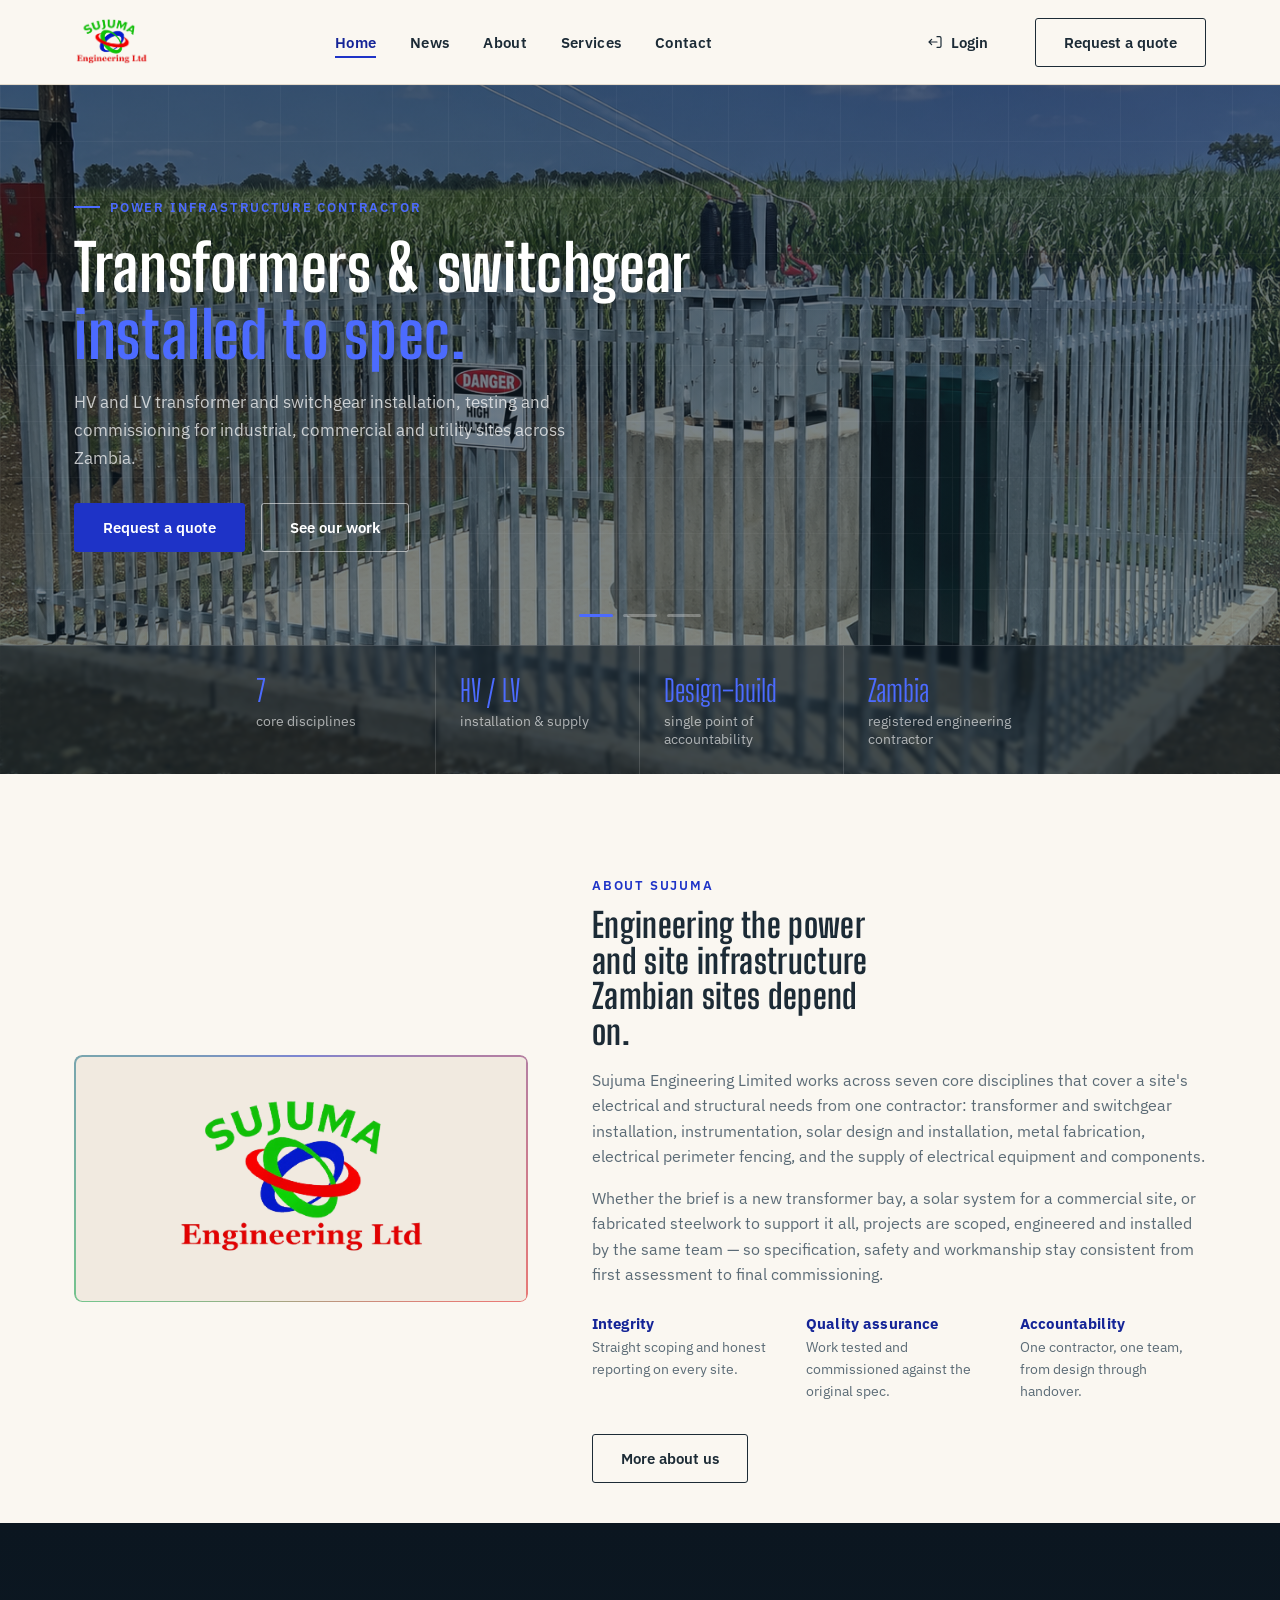
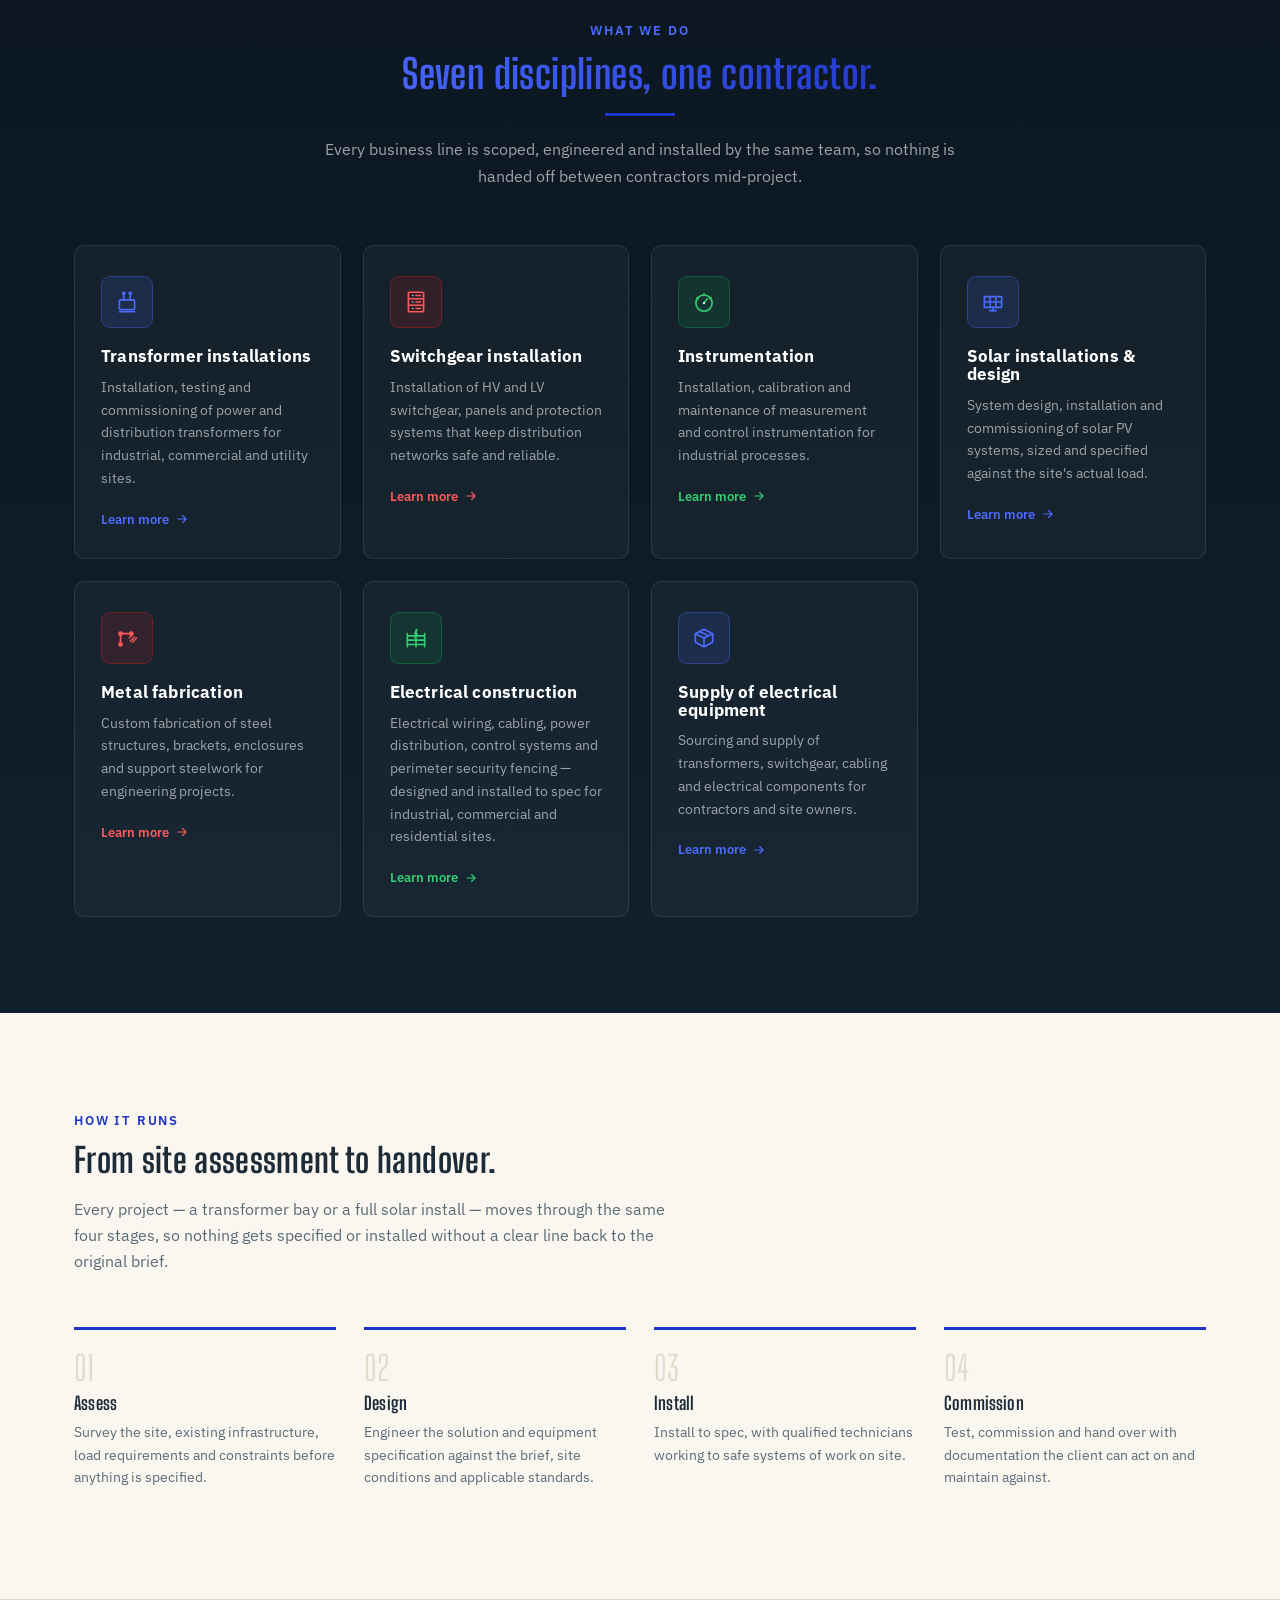
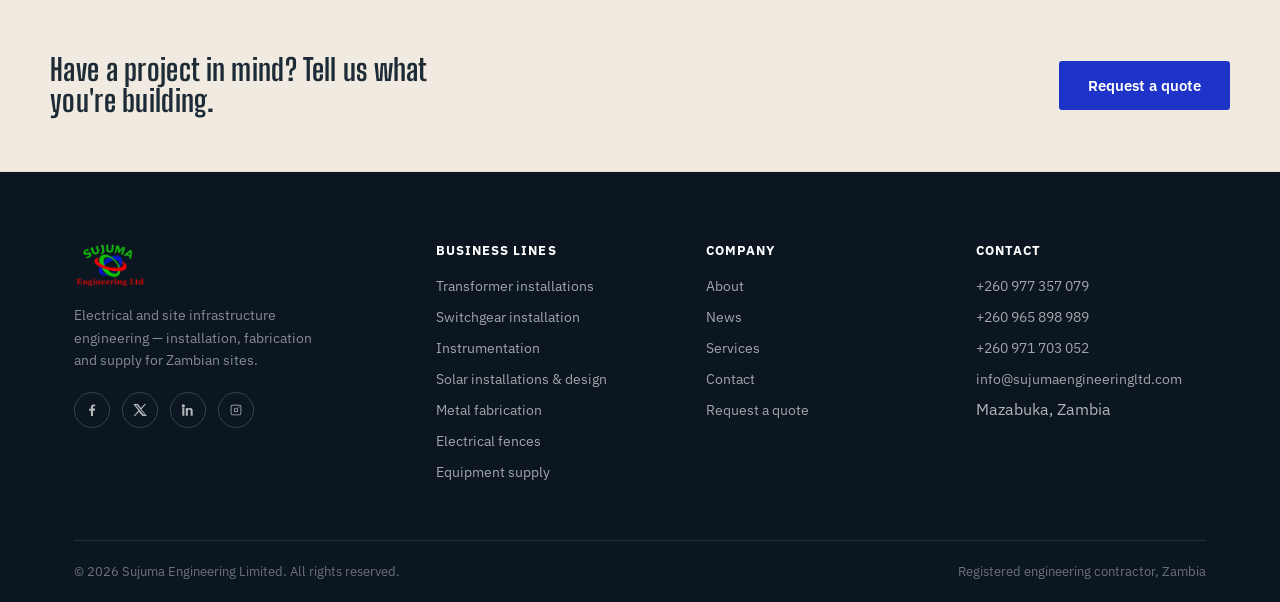
==== index.html @ 45403bf1 "Add staff login link to header" ====
<!DOCTYPE html>
<html lang="en">
<head>
<meta charset="UTF-8" />
<meta name="viewport" content="width=device-width, initial-scale=1" />
<title>Sujuma Engineering Limited — Power Infrastructure, Fabrication &amp; Solar</title>
<meta name="description" content="Sujuma Engineering Limited delivers transformer installations, switchgear, instrumentation, solar design and installation, metal fabrication, electrical construction and equipment supply across Zambia." />
<link rel="icon" type="image/png" href="images/logo1.png" />
<link rel="stylesheet" href="css/style.css" />
</head>
<body>

<header class="site-header">
  <div class="container nav">
    <a href="index.html" class="logo">
      <img src="images/logo-black.png" alt="Sujuma Engineering Limited" />
    </a>
    <nav class="nav-links" id="nav-links">
      <a href="index.html" aria-current="page">Home</a>
      <a href="news.html">News</a>
      <a href="about.html">About</a>
      <a href="services.html">Services</a>
      <a href="contact.html">Contact</a>
    </nav>
    <div class="nav-cta">
      <a href="login.html" class="btn btn-login" title="Staff sign in">
        <svg viewBox="0 0 24 24" fill="none" stroke="currentColor" stroke-width="1.8" stroke-linecap="round" stroke-linejoin="round" aria-hidden="true" width="16" height="16">
          <path d="M15 12H3M3 12l4-4M3 12l4 4"/>
          <path d="M15 4h4a2 2 0 0 1 2 2v12a2 2 0 0 1-2 2h-4"/>
        </svg>
        Login
      </a>
      <a href="contact.html" class="btn btn-outline">Request a quote</a>
      <button class="nav-toggle" aria-label="Toggle menu" aria-expanded="false" id="nav-toggle">
        <span></span>
      </button>
    </div>
  </div>
</header>

<!-- ================= HERO — rotating slides on a dark banner ================= -->
<section class="hero">
  <div class="hero-bg" aria-hidden="true">
    <div class="hero-bg-img is-active hero-bg-img-1" style="background-image:url('images/generator1.png')"></div>
    <div class="hero-bg-img hero-bg-img-2" style="background-image:url('images/solar.jpg')"></div>
    <div class="hero-bg-img hero-bg-img-3" style="background-image:url('images/plant.jpg')"></div>
    <div class="hero-bg-img hero-bg-img-4" style="background-image:url('images/workers.png')"></div>
  </div>
  <div class="hero-grid-lines" aria-hidden="true"></div>
  <div class="hero-slider container">

    <div class="hero-slide is-active hero-slide--blue">
      <div class="hero-slide-inner">
        <span class="hero-eyebrow">Power infrastructure contractor</span>
        <h1>Transformers &amp; switchgear<br><span class="accent">installed to spec.</span></h1>
        <p>HV and LV transformer and switchgear installation, testing and commissioning for industrial, commercial and utility sites across Zambia.</p>
        <div class="hero-actions">
          <a href="contact.html" class="btn btn-copper">Request a quote</a>
          <a href="services.html#transformer-installations" class="btn btn-outline-light">See our work</a>
        </div>
      </div>
    </div>

    <div class="hero-slide hero-slide--green">
      <div class="hero-slide-inner">
        <span class="hero-eyebrow">Solar &amp; instrumentation</span>
        <h1>Solar systems sized<br><span class="accent">against real load.</span></h1>
        <p>System design, installation and commissioning of solar PV, plus calibration and maintenance of process instrumentation.</p>
        <div class="hero-actions">
          <a href="contact.html" class="btn btn-copper">Request a quote</a>
          <a href="services.html#solar-installations-design" class="btn btn-outline-light">Solar &amp; instrumentation</a>
        </div>
      </div>
    </div>

    <div class="hero-slide hero-slide--red">
      <div class="hero-slide-inner">
        <span class="hero-eyebrow">Fabrication, electrical construction &amp; supply</span>
        <h1>Steelwork, electrical construction<br><span class="accent">and equipment supply.</span></h1>
        <p>Custom metal fabrication, electrical construction, and sourcing of transformers, switchgear, cabling and components.</p>
        <div class="hero-actions">
          <a href="contact.html" class="btn btn-copper">Request a quote</a>
          <a href="services.html#metal-fabrication" class="btn btn-outline-light">See what we supply</a>
        </div>
      </div>
    </div>

    <div class="hero-dots">
      <div class="container-dots" id="hero-dots"></div>
    </div>
  </div>

  <dl class="hero-specs">
    <div class="container">
      <div class="hero-spec">
        <dt>7</dt>
        <dd>core disciplines</dd>
      </div>
      <div class="hero-spec">
        <dt>HV / LV</dt>
        <dd>installation &amp; supply</dd>
      </div>
      <div class="hero-spec">
        <dt>Design–build</dt>
        <dd>single point of accountability</dd>
      </div>
      <div class="hero-spec">
        <dt>Zambia</dt>
        <dd>registered engineering contractor</dd>
      </div>
    </div>
  </dl>
</section>

<!-- ================= INTRO / ABOUT SPLIT ================= -->
<section class="intro">
  <div class="container intro-grid">
    <div class="intro-media">
      <img src="images/logo1.png" alt="Sujuma Engineering Limited emblem" />
    </div>
    <div>
      <span class="eyebrow">About Sujuma</span>
      <h2>Engineering the power and site infrastructure Zambian sites depend on.</h2>
      <div class="intro-body">
        <p>Sujuma Engineering Limited works across seven core disciplines that cover a site's electrical and structural needs from one contractor: transformer and switchgear installation, instrumentation, solar design and installation, metal fabrication, electrical perimeter fencing, and the supply of electrical equipment and components.</p>
        <p>Whether the brief is a new transformer bay, a solar system for a commercial site, or fabricated steelwork to support it all, projects are scoped, engineered and installed by the same team — so specification, safety and workmanship stay consistent from first assessment to final commissioning.</p>
      </div>
      <div class="value-row">
        <div class="value-item">
          <h4>Integrity</h4>
          <p>Straight scoping and honest reporting on every site.</p>
        </div>
        <div class="value-item">
          <h4>Quality assurance</h4>
          <p>Work tested and commissioned against the original spec.</p>
        </div>
        <div class="value-item">
          <h4>Accountability</h4>
          <p>One contractor, one team, from design through handover.</p>
        </div>
      </div>
      <a href="about.html" class="btn btn-outline" style="margin-top:32px;">More about us</a>
    </div>
  </div>
</section>

<!-- ================= SERVICES — dark band, 7 disciplines ================= -->
<section class="services-dark section-pad" id="capabilities">
  <div class="container">
    <div class="services-head">
      <span class="eyebrow">What we do</span>
      <h2>Seven disciplines, one contractor.</h2>
      <p>Every business line is scoped, engineered and installed by the same team, so nothing is handed off between contractors mid-project.</p>
    </div>

    <div class="service-grid">

      <div class="service-card">
        <div class="service-icon">
          <svg viewBox="0 0 24 24" fill="none" stroke="currentColor" stroke-width="1.5" stroke-linecap="round" stroke-linejoin="round" aria-hidden="true">
            <rect x="5" y="10" width="14" height="9" rx="1"/>
            <line x1="9" y1="10" x2="9" y2="5"/>
            <line x1="15" y1="10" x2="15" y2="5"/>
            <circle cx="9" cy="4" r="1"/>
            <circle cx="15" cy="4" r="1"/>
            <line x1="5" y1="21" x2="19" y2="21"/>
          </svg>
        </div>
        <h3>Transformer installations</h3>
        <p>Installation, testing and commissioning of power and distribution transformers for industrial, commercial and utility sites.</p>
        <a href="services.html#transformer-installations" class="service-link">Learn more
          <svg viewBox="0 0 24 24" fill="none" stroke="currentColor" stroke-width="2" stroke-linecap="round"><path d="M5 12h14M13 6l6 6-6 6"/></svg>
        </a>
      </div>

      <div class="service-card">
        <div class="service-icon">
          <svg viewBox="0 0 24 24" fill="none" stroke="currentColor" stroke-width="1.5" stroke-linecap="round" stroke-linejoin="round" aria-hidden="true">
            <rect x="5" y="3" width="14" height="18" rx="1"/>
            <line x1="5" y1="9" x2="19" y2="9"/>
            <line x1="5" y1="15" x2="19" y2="15"/>
            <circle cx="9" cy="6" r="0.6" fill="currentColor" stroke="none"/>
            <circle cx="9" cy="12" r="0.6" fill="currentColor" stroke="none"/>
            <circle cx="9" cy="18" r="0.6" fill="currentColor" stroke="none"/>
            <line x1="12" y1="6" x2="16" y2="6"/>
            <line x1="12" y1="12" x2="16" y2="12"/>
            <line x1="12" y1="18" x2="16" y2="18"/>
          </svg>
        </div>
        <h3>Switchgear installation</h3>
        <p>Installation of HV and LV switchgear, panels and protection systems that keep distribution networks safe and reliable.</p>
        <a href="services.html#switchgear-installation" class="service-link">Learn more
          <svg viewBox="0 0 24 24" fill="none" stroke="currentColor" stroke-width="2" stroke-linecap="round"><path d="M5 12h14M13 6l6 6-6 6"/></svg>
        </a>
      </div>

      <div class="service-card">
        <div class="service-icon">
          <svg viewBox="0 0 24 24" fill="none" stroke="currentColor" stroke-width="1.5" stroke-linecap="round" stroke-linejoin="round" aria-hidden="true">
            <circle cx="12" cy="13" r="7.5"/>
            <line x1="12" y1="13" x2="15" y2="9"/>
            <circle cx="12" cy="13" r="1" fill="currentColor" stroke="none"/>
            <line x1="12" y1="4.5" x2="12" y2="6"/>
            <line x1="5.5" y1="8" x2="6.6" y2="9"/>
            <line x1="18.5" y1="8" x2="17.4" y2="9"/>
          </svg>
        </div>
        <h3>Instrumentation</h3>
        <p>Installation, calibration and maintenance of measurement and control instrumentation for industrial processes.</p>
        <a href="services.html#instrumentation" class="service-link">Learn more
          <svg viewBox="0 0 24 24" fill="none" stroke="currentColor" stroke-width="2" stroke-linecap="round"><path d="M5 12h14M13 6l6 6-6 6"/></svg>
        </a>
      </div>

      <div class="service-card">
        <div class="service-icon">
          <svg viewBox="0 0 24 24" fill="none" stroke="currentColor" stroke-width="1.5" stroke-linecap="round" stroke-linejoin="round" aria-hidden="true">
            <rect x="4" y="7" width="16" height="10" rx="0.5"/>
            <line x1="4" y1="12" x2="20" y2="12"/>
            <line x1="9.3" y1="7" x2="9.3" y2="17"/>
            <line x1="14.6" y1="7" x2="14.6" y2="17"/>
            <line x1="12" y1="17" x2="12" y2="20"/>
            <line x1="9" y1="20" x2="15" y2="20"/>
          </svg>
        </div>
        <h3>Solar installations &amp; design</h3>
        <p>System design, installation and commissioning of solar PV systems, sized and specified against the site's actual load.</p>
        <a href="services.html#solar-installations-design" class="service-link">Learn more
          <svg viewBox="0 0 24 24" fill="none" stroke="currentColor" stroke-width="2" stroke-linecap="round"><path d="M5 12h14M13 6l6 6-6 6"/></svg>
        </a>
      </div>

      <div class="service-card">
        <div class="service-icon">
          <svg viewBox="0 0 24 24" fill="none" stroke="currentColor" stroke-width="1.5" stroke-linecap="round" stroke-linejoin="round" aria-hidden="true">
            <path d="M6 18 L6 8 L16 8"/>
            <circle cx="6" cy="8" r="1.4"/>
            <circle cx="6" cy="18" r="1.4"/>
            <circle cx="16" cy="8" r="1.4"/>
            <path d="M15 15 L19 11 M17 16 L21 12 M14 12 L17 9" stroke-width="1.2"/>
          </svg>
        </div>
        <h3>Metal fabrication</h3>
        <p>Custom fabrication of steel structures, brackets, enclosures and support steelwork for engineering projects.</p>
        <a href="services.html#metal-fabrication" class="service-link">Learn more
          <svg viewBox="0 0 24 24" fill="none" stroke="currentColor" stroke-width="2" stroke-linecap="round"><path d="M5 12h14M13 6l6 6-6 6"/></svg>
        </a>
      </div>

      <div class="service-card">
        <div class="service-icon">
          <svg viewBox="0 0 24 24" fill="none" stroke="currentColor" stroke-width="1.5" stroke-linecap="round" stroke-linejoin="round" aria-hidden="true">
            <line x1="4" y1="8" x2="4" y2="20"/>
            <line x1="12" y1="5" x2="12" y2="20"/>
            <line x1="20" y1="8" x2="20" y2="20"/>
            <line x1="4" y1="10" x2="20" y2="10"/>
            <line x1="4" y1="14" x2="20" y2="14"/>
            <line x1="4" y1="18" x2="20" y2="18"/>
            <path d="M13 4 L10.8 8 H13.2 L11 12" stroke-width="1.3"/>
          </svg>
        </div>
        <h3>Electrical construction</h3>
        <p>Electrical wiring, cabling, power distribution, control systems and perimeter security fencing — designed and installed to spec for industrial, commercial and residential sites.</p>
        <a href="services.html#electrical-construction" class="service-link">Learn more
          <svg viewBox="0 0 24 24" fill="none" stroke="currentColor" stroke-width="2" stroke-linecap="round"><path d="M5 12h14M13 6l6 6-6 6"/></svg>
        </a>
      </div>

      <div class="service-card">
        <div class="service-icon">
          <svg viewBox="0 0 24 24" fill="none" stroke="currentColor" stroke-width="1.5" stroke-linecap="round" stroke-linejoin="round" aria-hidden="true">
            <path d="M4 8 L12 4 L20 8 L12 12 Z"/>
            <path d="M4 8 V16 L12 20 V12"/>
            <path d="M20 8 V16 L12 20"/>
            <line x1="8" y1="6" x2="16" y2="10"/>
          </svg>
        </div>
        <h3>Supply of electrical equipment</h3>
        <p>Sourcing and supply of transformers, switchgear, cabling and electrical components for contractors and site owners.</p>
        <a href="services.html#supply-of-equipment" class="service-link">Learn more
          <svg viewBox="0 0 24 24" fill="none" stroke="currentColor" stroke-width="2" stroke-linecap="round"><path d="M5 12h14M13 6l6 6-6 6"/></svg>
        </a>
      </div>

    </div>
  </div>
</section>

<!-- ================= PROCESS ================= -->
<section class="process section-pad">
  <div class="container">
    <div class="process-head">
      <span class="eyebrow">How it runs</span>
      <h2>From site assessment to handover.</h2>
      <p>Every project — a transformer bay or a full solar install — moves through the same four stages, so nothing gets specified or installed without a clear line back to the original brief.</p>
    </div>
    <div class="process-steps">
      <div class="process-step">
        <span class="step-num">01</span>
        <h3>Assess</h3>
        <p>Survey the site, existing infrastructure, load requirements and constraints before anything is specified.</p>
      </div>
      <div class="process-step">
        <span class="step-num">02</span>
        <h3>Design</h3>
        <p>Engineer the solution and equipment specification against the brief, site conditions and applicable standards.</p>
      </div>
      <div class="process-step">
        <span class="step-num">03</span>
        <h3>Install</h3>
        <p>Install to spec, with qualified technicians working to safe systems of work on site.</p>
      </div>
      <div class="process-step">
        <span class="step-num">04</span>
        <h3>Commission</h3>
        <p>Test, commission and hand over with documentation the client can act on and maintain against.</p>
      </div>
    </div>
  </div>
</section>

<!-- ================= CTA BAND ================= -->
<section class="cta-band">
  <div class="container cta-inner">
    <h2>Have a project in mind? Tell us what you're building.</h2>
    <a href="contact.html" class="btn btn-copper">Request a quote</a>
  </div>
</section>

<!-- ================= FOOTER ================= -->
<footer class="site-footer">
  <div class="container">
    <div class="footer-grid">
      <div class="footer-brand">
        <a href="index.html" class="logo">
          <img src="images/logo-white.png" alt="Sujuma Engineering Limited" />
        </a>
        <p>Electrical and site infrastructure engineering — installation, fabrication and supply for Zambian sites.</p>
        <div class="footer-social">
          <a href="#" aria-label="Facebook">
            <svg viewBox="0 0 24 24" fill="currentColor"><path d="M13.5 21v-8h2.7l.4-3.1h-3.1V8c0-.9.25-1.5 1.55-1.5H16.7V3.7c-.28-.04-1.25-.12-2.36-.12-2.34 0-3.94 1.43-3.94 4.04V10H7.7v3.1h2.7V21h3.1z"/></svg>
          </a>
          <a href="#" aria-label="Twitter / X">
            <svg viewBox="0 0 24 24" fill="currentColor"><path d="M18.9 3H21l-6.8 7.8L22.3 21h-6.6l-5.2-6.4L4.5 21H2.4l7.3-8.4L2 3h6.8l4.7 5.9L18.9 3zm-1.2 16h1.7L7.4 4.9H5.6L17.7 19z"/></svg>
          </a>
          <a href="#" aria-label="LinkedIn">
            <svg viewBox="0 0 24 24" fill="currentColor"><path d="M4.98 3.5a2.5 2.5 0 11-.02 5 2.5 2.5 0 01.02-5zM3.5 9h3v11.5h-3V9zm6 0h2.9v1.6h.04c.4-.76 1.4-1.6 2.9-1.6 3.1 0 3.66 2.05 3.66 4.7v6.8h-3v-6c0-1.44-.03-3.3-2-3.3-2 0-2.3 1.57-2.3 3.2v6.1h-3V9z"/></svg>
          </a>
          <a href="#" aria-label="Instagram">
            <svg viewBox="0 0 24 24" fill="currentColor"><path d="M12 8.6a3.4 3.4 0 100 6.8 3.4 3.4 0 000-6.8zm0 5.6a2.2 2.2 0 110-4.4 2.2 2.2 0 010 4.4zM16.5 4h-9A3.5 3.5 0 004 7.5v9A3.5 3.5 0 007.5 20h9a3.5 3.5 0 003.5-3.5v-9A3.5 3.5 0 0016.5 4zm2.3 12.5a2.3 2.3 0 01-2.3 2.3h-9a2.3 2.3 0 01-2.3-2.3v-9A2.3 2.3 0 017.5 5.2h9a2.3 2.3 0 012.3 2.3v9zM17.1 7.6a.9.9 0 11-1.8 0 .9.9 0 011.8 0z"/></svg>
          </a>
        </div>
      </div>
      <div class="footer-col">
        <h4>Business lines</h4>
        <ul>
          <li><a href="services.html#transformer-installations">Transformer installations</a></li>
          <li><a href="services.html#switchgear-installation">Switchgear installation</a></li>
          <li><a href="services.html#instrumentation">Instrumentation</a></li>
          <li><a href="services.html#solar-installations-design">Solar installations &amp; design</a></li>
          <li><a href="services.html#metal-fabrication">Metal fabrication</a></li>
          <li><a href="services.html#electrical-fences">Electrical fences</a></li>
          <li><a href="services.html#supply-of-equipment">Equipment supply</a></li>
        </ul>
      </div>
      <div class="footer-col">
        <h4>Company</h4>
        <ul>
          <li><a href="about.html">About</a></li>
          <li><a href="news.html">News</a></li>
          <li><a href="services.html">Services</a></li>
          <li><a href="contact.html">Contact</a></li>
          <li><a href="contact.html#quote">Request a quote</a></li>
        </ul>
      </div>
      <div class="footer-col">
        <h4>Contact</h4>
        <ul>
          <li><a href="tel:+260977357079">+260 977 357 079</a></li>
          <li><a href="tel:+260965898989">+260 965 898 989</a></li>
          <li><a href="tel:+260971703052">+260 971 703 052</a></li>
          <li><a href="mailto:info@sujumaengineeringltd.com">info@sujumaengineeringltd.com</a></li>
          <li>Mazabuka, Zambia</li>
        </ul>
      </div>
    </div>
    <div class="footer-bottom">
      <span>© <span data-year>2026</span> Sujuma Engineering Limited. All rights reserved.</span>
      <span>Registered engineering contractor, Zambia</span>
    </div>
  </div>
</footer>

<script src="js/main.js"></script>
</body>
</html>
---- css/style.css ----
/* ==========================================================================
   Sujuma Engineering Limited — stylesheet
   Layout structure inspired by the Photon site (video/carousel hero,
   split about section, dark portfolio band, footer with logo + socials)
   rebuilt in Sujuma's own brand system — the blue / red / green from the
   Sujuma ring logo, on a navy base.
   ========================================================================== */

@import url('https://fonts.googleapis.com/css2?family=Big+Shoulders+Display:wght@600;700;800&family=IBM+Plex+Sans:wght@400;500;600&display=swap');

:root{
  /* primary accent = logo blue; --copper name kept so existing rules below
     (buttons, links, hero accents) stay wired up */
  --copper: #1E33C7;
  --copper-light: #4C6BFF;
  --copper-dark: #142497;

  /* secondary logo accents */
  --brand-red: #E31E1E;
  --brand-red-light: #FF5A5A;
  --brand-green: #12A64B;
  --brand-green-light: #35CE72;

  --navy-950: #0B1620;
  --navy-900: #10202D;
  --navy-800: #16303F;
  --ink: #1C2B36;
  --slate: #5B6B76;
  --paper: #FAF7F1;
  --paper-dim: #F1EAE0;
  --line: #E3DACB;
  --white: #FFFFFF;

  --font-display: 'Big Shoulders Display', sans-serif;
  --font-body: 'IBM Plex Sans', sans-serif;

  --container: 1180px;
}

*, *::before, *::after{ box-sizing: border-box; }
html{ scroll-behavior: smooth; }
body{
  margin:0;
  font-family: var(--font-body);
  color: var(--ink);
  background: var(--paper);
  -webkit-font-smoothing: antialiased;
}
img{ max-width:100%; display:block; }
a{ color: inherit; text-decoration:none; }
ul{ margin:0; padding:0; list-style:none; }
h1,h2,h3,h4{
  font-family: var(--font-display);
  font-weight: 700;
  line-height: 1.05;
  margin: 0 0 .5em;
  letter-spacing: .01em;
}
p{ margin: 0 0 1em; color: var(--slate); line-height: 1.65; }

.container{
  max-width: var(--container);
  margin: 0 auto;
  padding: 0 24px;
}

.section-pad{ padding: 96px 0; }
.eyebrow{
  display:inline-block;
  font-family: var(--font-body);
  font-weight:600;
  font-size: 13px;
  letter-spacing: .14em;
  text-transform: uppercase;
  color: var(--copper);
  margin-bottom: 14px;
}

/* ---------- buttons ---------- */
.btn{
  display:inline-flex;
  align-items:center;
  justify-content:center;
  gap:8px;
  padding: 14px 28px;
  border-radius: 3px;
  font-family: var(--font-body);
  font-weight:600;
  font-size: 15px;
  border: 1.5px solid transparent;
  cursor:pointer;
  transition: all .2s ease;
  white-space: nowrap;
}
.btn-copper{ background: var(--copper); color: var(--white); }
.btn-copper:hover{ background: var(--copper-dark); }
.btn-outline{ border-color: var(--ink); color: var(--ink); background: transparent; }
.btn-outline:hover{ background: var(--ink); color: var(--white); }
.btn-outline-light{ border-color: rgba(255,255,255,.55); color: var(--white); background: transparent; }
.btn-outline-light:hover{ background: var(--white); color: var(--navy-950); border-color: var(--white); }

/* ==========================================================================
   Header
   ========================================================================== */
.site-header{
  position: sticky; top:0; z-index: 100;
  background: rgba(250,247,241,.92);
  backdrop-filter: blur(8px);
  border-bottom: 1px solid var(--line);
}
.nav{
  display:flex; align-items:center; justify-content:space-between;
  height: 84px;
}
.logo{ display:flex; align-items:center; gap:12px; }
.logo img{ height: 46px; width:auto; }
.nav-links{ display:flex; align-items:center; gap:34px; }
.nav-links a{
  font-weight:600; font-size:14.5px; letter-spacing:.02em;
  color: var(--ink); position:relative; padding: 6px 0;
}
.nav-links a::after{
  content:""; position:absolute; left:0; right:0; bottom:0; height:2px;
  background: var(--copper); transform: scaleX(0); transform-origin:left;
  transition: transform .2s ease;
}
.nav-links a:hover::after, .nav-links a[aria-current="page"]::after{ transform: scaleX(1); }
.nav-links a[aria-current="page"]{ color: var(--copper-dark); }

.nav-cta{ display:flex; align-items:center; gap:18px; }
.nav-toggle{
  display:none; width:38px; height:32px; border:none; background:none; cursor:pointer;
  position: relative;
}
.nav-toggle span, .nav-toggle::before, .nav-toggle::after{
  content:""; position:absolute; left:6px; right:6px; height:2px; background: var(--ink);
}
.nav-toggle::before{ top:8px; } .nav-toggle span{ top:15px; } .nav-toggle::after{ top:22px; }

/* ==========================================================================
   Hero — dark banner with rotating slide copy, replaces the video hero
   ========================================================================== */
.hero{
  position: relative;
  overflow:hidden;
  background: var(--navy-950);
  color: var(--white);
}

/* photographic background layer — one image per slide, cross-faded */
.hero-bg{ position:absolute; inset:0; z-index:0; }
.hero-bg-img{
  position:absolute; inset:0;
  background-size: cover;
  background-position: center;
  opacity: 0;
  transition: opacity 1.1s ease;
  animation: zoom-pan 25s ease-in-out infinite;
}
.hero-bg-img.is-active{ opacity:1; }
.hero-bg-img-1{ animation-delay: 0s; }
.hero-bg-img-2{ animation-delay: -6.25s; }
.hero-bg-img-3{ animation-delay: -12.5s; }
.hero-bg-img-4{ animation-delay: -18.75s; }

@keyframes zoom-pan {
  0% { background-size: 120%; background-position: center; }
  50% { background-size: 110%; background-position: center; }
  100% { background-size: 120%; background-position: center; }
}
.hero-bg::after{
  content:"";
  position:absolute; inset:0;
  background:
    linear-gradient(160deg, rgba(11,22,32,.60), rgba(16,32,45,.55) 55%, rgba(22,48,63,.50)),
    radial-gradient(1100px 620px at 84% -10%, rgba(30,51,199,.25), transparent 60%),
    radial-gradient(900px 500px at -10% 110%, rgba(18,166,75,.12), transparent 55%);
}
.hero-grid-lines{
  position:absolute; inset:0; opacity:.06; pointer-events:none; z-index:1;
  background-image:
    linear-gradient(rgba(255,255,255,.6) 1px, transparent 1px),
    linear-gradient(90deg, rgba(255,255,255,.6) 1px, transparent 1px);
  background-size: 56px 56px;
}
.hero-slider{
  position: relative; z-index: 2;
  min-height: 560px;
  display:flex; align-items:center;
}
.hero-slide{
  display:none;
  animation: heroFade .6s ease;
}
.hero-slide.is-active{ display:block; }
@keyframes heroFade{ from{ opacity:0; transform: translateY(10px);} to{ opacity:1; transform:none; } }

.hero-slide-inner{
  max-width: 680px;
  padding: 90px 0 76px;
}
.hero-eyebrow{
  display:inline-flex; align-items:center; gap:10px;
  font-size:13px; font-weight:600; letter-spacing:.14em; text-transform:uppercase;
  color: var(--copper-light); margin-bottom: 18px;
}
.hero-eyebrow::before{ content:""; width:26px; height:2px; background: var(--copper-light); display:inline-block; }
.hero-slide h1{
  font-size: clamp(38px, 5.4vw, 64px);
  color: var(--white);
  margin-bottom: 20px;
}
.hero-slide h1 .accent{ color: var(--copper-light); }

/* per-slide accent — cycles the logo's blue / green / red */
.hero-slide--green .hero-eyebrow,
.hero-slide--green h1 .accent{ color: var(--brand-green-light); }
.hero-slide--green .hero-eyebrow::before{ background: var(--brand-green-light); }

.hero-slide--red .hero-eyebrow,
.hero-slide--red h1 .accent{ color: var(--brand-red-light); }
.hero-slide--red .hero-eyebrow::before{ background: var(--brand-red-light); }
.hero-slide p{
  color: rgba(255,255,255,.72);
  font-size: 17px;
  max-width: 540px;
  margin-bottom: 30px;
}
.hero-actions{ display:flex; gap:16px; flex-wrap:wrap; }

.hero-dots{
  position:absolute; left:24px; right:24px; bottom:28px;
  display:flex; align-items:center; gap:10px;
}
.hero-dots .container-dots{ display:flex; gap:10px; margin:0 auto; }
.hero-dot{
  width: 34px; height:3px; border:none; background: rgba(255,255,255,.28);
  cursor:pointer; border-radius: 2px; padding:0; transition: background .2s ease;
}
.hero-dot.is-active{ background: var(--copper-light); }

.hero-specs{
  position: relative; z-index: 2;
  display:flex; gap:0; margin: 0; padding:0;
  border-top: 1px solid rgba(255,255,255,.14);
  background: rgba(11,22,32,.55);
  backdrop-filter: blur(2px);
}
.hero-specs .container{
  display:flex; flex-wrap:wrap; gap: 0;
}
.hero-spec{
  flex:1 1 200px;
  padding: 26px 24px;
  border-right: 1px solid rgba(255,255,255,.14);
}
.hero-spec:last-child{ border-right:none; }
.hero-spec dt{
  font-family: var(--font-display);
  font-size: 30px; color: var(--copper-light); margin:0;
}
.hero-spec dd{ margin:4px 0 0; color: rgba(255,255,255,.62); font-size: 13.5px; }

/* ==========================================================================
   Intro / about split
   ========================================================================== */
.intro{ padding: 100px 0 40px; }
.intro-grid{
  display:grid; grid-template-columns: .85fr 1.15fr; gap: 64px; align-items:center;
}
.intro-media{
  position: relative;
  background: var(--paper-dim);
  border-radius: 8px;
  padding: 44px;
  display:flex; align-items:center; justify-content:center;
}
.intro-media::before{
  content:"";
  position:absolute; inset:0; border-radius:8px; padding:1.5px;
  background: conic-gradient(var(--copper), var(--brand-red), var(--brand-green), var(--copper));
  -webkit-mask: linear-gradient(#fff 0 0) content-box, linear-gradient(#fff 0 0);
  mask: linear-gradient(#fff 0 0) content-box, linear-gradient(#fff 0 0);
  -webkit-mask-composite: xor; mask-composite: exclude;
  opacity: .55;
}
.intro-media img{ max-width: 260px; }
.intro h2{ font-size: clamp(26px, 3vw, 34px); color: var(--ink); max-width: 20ch; }
.intro-body p{ font-size: 15.5px; }

.value-row{
  display:flex; gap:28px; margin-top: 28px; flex-wrap:wrap;
}
.value-item{ flex:1 1 160px; }
.value-item h4{ font-size:15px; color: var(--copper-dark); margin-bottom:4px; font-family: var(--font-body); font-weight:700; }
.value-item p{ font-size: 13.5px; margin:0; }

/* ==========================================================================
   Services — dark portfolio band with cards (replaces Photon's carousel)
   ========================================================================== */
.services-dark{
  background: linear-gradient(180deg, var(--navy-950), var(--navy-900));
  color: var(--white);
  position: relative;
}
.services-head{
  text-align:center;
  max-width: 640px;
  margin: 0 auto 56px;
}
.services-head .eyebrow{ color: var(--copper-light); }
.services-head h2{
  font-size: clamp(28px, 3.6vw, 40px);
  background: linear-gradient(90deg, var(--copper-light), var(--copper));
  -webkit-background-clip: text; background-clip:text;
  -webkit-text-fill-color: transparent; color: transparent;
}
.services-head h2::after{
  content:""; display:block; width:70px; height:3px; background: var(--copper);
  margin: 18px auto 0;
}
.services-head p{ color: rgba(255,255,255,.6); }

.service-grid{
  display:grid;
  grid-template-columns: repeat(auto-fit, minmax(260px, 1fr));
  gap: 22px;
}
.service-card{
  background: rgba(255,255,255,.035);
  border: 1px solid rgba(255,255,255,.09);
  border-radius: 10px;
  padding: 30px 26px;
  transition: transform .25s ease, border-color .25s ease, background .25s ease;
}
.service-card:hover{
  transform: translateY(-5px);
  border-color: rgba(30,51,199,.5);
  background: rgba(255,255,255,.055);
}
.service-icon{
  width: 52px; height:52px; border-radius:9px;
  background: rgba(76,107,255,.14);
  border: 1px solid rgba(76,107,255,.35);
  display:flex; align-items:center; justify-content:center;
  margin-bottom: 20px;
}
.service-icon svg{ width:26px; height:26px; stroke: var(--copper-light); }

/* cycle the three logo accent colors across the service cards, echoing
   the blue / red / green rings in the mark */
.service-card:nth-child(3n+2) .service-icon{
  background: rgba(227,30,30,.14);
  border-color: rgba(227,30,30,.35);
}
.service-card:nth-child(3n+2) .service-icon svg{ stroke: var(--brand-red-light); }
.service-card:nth-child(3n+2) .service-link{ color: var(--brand-red-light); }

.service-card:nth-child(3n+3) .service-icon{
  background: rgba(18,166,75,.14);
  border-color: rgba(18,166,75,.35);
}
.service-card:nth-child(3n+3) .service-icon svg{ stroke: var(--brand-green-light); }
.service-card:nth-child(3n+3) .service-link{ color: var(--brand-green-light); }
.service-card h3{
  font-family: var(--font-body); font-weight:700; font-size: 17px;
  color: var(--white); margin-bottom: 10px;
}
.service-card p{ font-size: 13.8px; color: rgba(255,255,255,.58); margin-bottom: 18px; }
.service-link{
  font-size: 13px; font-weight:600; color: var(--copper-light);
  display:inline-flex; align-items:center; gap:6px;
}
.service-link svg{ width:14px; height:14px; transition: transform .2s ease; }
.service-card:hover .service-link svg{ transform: translateX(3px); }

/* ==========================================================================
   Interior page hero (About / Services / Contact) — compact dark banner
   ========================================================================== */
.page-hero{
  position: relative;
  overflow: hidden;
  background: var(--navy-950);
  color: var(--white);
  padding: 64px 0 56px;
}
.page-hero.page-hero--photo{
  background: var(--navy-950) url('../images/workers.png') center/cover no-repeat;
}
.page-hero::before{
  content:"";
  position:absolute; inset:0;
  background:
    linear-gradient(160deg, rgba(11,22,32,.98), rgba(16,32,45,.94) 55%, rgba(22,48,63,.9)),
    radial-gradient(900px 480px at 88% -20%, rgba(30,51,199,.4), transparent 60%),
    radial-gradient(700px 420px at -10% 120%, rgba(18,166,75,.18), transparent 55%);
}
.page-hero.page-hero--photo::before{
  background:
    linear-gradient(160deg, rgba(11,22,32,.93), rgba(16,32,45,.84) 55%, rgba(22,48,63,.8)),
    radial-gradient(900px 480px at 88% -20%, rgba(30,51,199,.3), transparent 60%),
    radial-gradient(700px 420px at -10% 120%, rgba(18,166,75,.12), transparent 55%);
}
.page-hero .container{ position:relative; z-index:1; }
.breadcrumb{
  font-size: 13px; font-weight:600; color: rgba(255,255,255,.5);
  margin-bottom: 22px; letter-spacing:.02em;
}
.breadcrumb a{ color: rgba(255,255,255,.75); }
.breadcrumb a:hover{ color: var(--copper-light); }
.page-hero h1{
  font-size: clamp(30px, 4.2vw, 46px);
  max-width: 18ch;
  margin-bottom: 16px;
}
.page-hero p{ color: rgba(255,255,255,.68); font-size: 16px; max-width: 62ch; }

/* ==========================================================================
   Split content block (About page — text + scope list)
   ========================================================================== */
.split{
  display:grid;
  grid-template-columns: 1.1fr .9fr;
  gap: 64px;
  align-items:start;
}
.scope-list{ display:flex; flex-direction:column; gap:14px; }
.scope-list li{
  display:flex; align-items:center; gap:14px;
  padding: 16px 18px;
  background: var(--paper-dim);
  border: 1px solid var(--line);
  border-radius: 8px;
  font-weight:600; font-size: 14.5px; color: var(--ink);
}
.scope-list li svg{
  flex: none;
  width:30px; height:30px; padding:6px; border-radius:50%;
  background: rgba(30,51,199,.12); color: var(--copper);
}
/* cycle the three brand colors down the scope list, echoing the rings */
.scope-list li:nth-child(3n+2) svg{ background: rgba(227,30,30,.12); color: var(--brand-red); }
.scope-list li:nth-child(3n+3) svg{ background: rgba(18,166,75,.12); color: var(--brand-green); }

/* ==========================================================================
   Values grid (About page)
   ========================================================================== */
.values-grid{
  display:grid;
  grid-template-columns: repeat(auto-fit, minmax(230px, 1fr));
  gap: 22px;
}
.value-card{
  background: rgba(255,255,255,.035);
  border: 1px solid rgba(255,255,255,.09);
  border-radius: 10px;
  padding: 28px 24px;
  border-top: 3px solid var(--copper);
}
.value-card:nth-child(4n+2){ border-top-color: var(--brand-red); }
.value-card:nth-child(4n+3){ border-top-color: var(--brand-green); }
.value-card:nth-child(4n+4){ border-top-color: var(--copper-light); }
.value-card h3{
  font-family: var(--font-body); font-weight:700; font-size: 16.5px;
  color: var(--white); margin-bottom: 10px;
}
.value-card p{ font-size: 13.8px; color: rgba(255,255,255,.6); margin:0; }

/* ==========================================================================
   Services page — alternating photo / detail-card rows
   ========================================================================== */
.service-row-section{ padding: 0; }
.service-row-section:nth-child(odd){ background: var(--paper); }
.service-row-section:nth-child(even){ background: var(--paper-dim); }

.service-row{
  display:flex;
  align-items:center;
  gap: 56px;
  padding: 72px 0;
}
.service-row:nth-child(even){ flex-direction: row-reverse; }

.service-row-media{
  flex: 1 1 48%;
  border-radius: 16px;
  overflow: hidden;
  box-shadow: 0 18px 40px rgba(11,22,32,.16);
}
.service-row-media img{
  width: 100%; height: 360px; object-fit: cover; display:block;
  transition: transform .5s ease;
}
.service-row-media:hover img{ transform: scale(1.05); }

.service-row-details{
  flex: 1 1 52%;
  background: rgba(255,255,255,.66);
  backdrop-filter: blur(10px);
  border: 1px solid var(--line);
  border-radius: 16px;
  padding: 38px;
  box-shadow: 0 10px 28px rgba(11,22,32,.08);
}
.service-icon-lg{
  width: 56px; height:56px; border-radius:12px;
  background: rgba(30,51,199,.12);
  border: 1px solid rgba(30,51,199,.3);
  color: var(--copper);
  display:flex; align-items:center; justify-content:center;
  margin-bottom: 20px;
}
.service-icon-lg svg{ width:28px; height:28px; }
.service-row-details h2{
  font-size: clamp(1.5rem, 2.4vw, 1.9rem);
  color: var(--ink);
  margin-bottom: 12px;
}
.service-row-details > p{ font-size: 15px; max-width: 52ch; }

.service-tags-list{
  list-style:none; margin: 22px 0 0; padding:0;
  display:flex; flex-direction:column; gap: 10px;
}
.service-tags-list li{
  font-size: 14px; font-weight:600; color: var(--ink);
  padding: 12px 16px;
  background: var(--paper-dim);
  border-left: 4px solid var(--copper);
  border-radius: 8px;
  transition: all .25s ease;
}
.service-row-section:nth-child(even) .service-tags-list li{ background: var(--paper); }
.service-tags-list li:hover{
  background: var(--copper); color: var(--white);
  transform: translateX(4px);
  cursor: default;
}

/* cycle the three brand colors row by row, same rhythm as the homepage cards */
.service-row-section:nth-child(3n+2) .service-icon-lg{
  background: rgba(227,30,30,.12); border-color: rgba(227,30,30,.3); color: var(--brand-red);
}
.service-row-section:nth-child(3n+2) .service-tags-list li{ border-left-color: var(--brand-red); }
.service-row-section:nth-child(3n+2) .service-tags-list li:hover{ background: var(--brand-red); }

.service-row-section:nth-child(3n+3) .service-icon-lg{
  background: rgba(18,166,75,.12); border-color: rgba(18,166,75,.3); color: var(--brand-green);
}
.service-row-section:nth-child(3n+3) .service-tags-list li{ border-left-color: var(--brand-green); }
.service-row-section:nth-child(3n+3) .service-tags-list li:hover{ background: var(--brand-green); }

/* ==========================================================================
   Process
   ========================================================================== */
.process-head{ max-width: 620px; margin-bottom: 52px; }
.process-head h2{ font-size: clamp(26px,3vw,34px); }
.process-steps{
  display:grid; grid-template-columns: repeat(4,1fr); gap: 28px;
}
.process-step{
  border-top: 3px solid var(--copper);
  padding-top: 18px;
}
.step-num{
  display:block; font-family: var(--font-display); font-size: 34px;
  color: var(--line); margin-bottom: 6px;
}
.process-step h3{ font-size: 18px; margin-bottom: 8px; }
.process-step p{ font-size: 13.8px; }

/* ==========================================================================
   CTA band
   ========================================================================== */
.cta-band{
  background: var(--paper-dim);
  border-top: 1px solid var(--line);
  border-bottom: 1px solid var(--line);
}
.cta-inner{
  display:flex; align-items:center; justify-content:space-between; gap: 24px;
  padding: 54px 0; flex-wrap:wrap;
}
.cta-inner h2{ font-size: clamp(22px,2.6vw,30px); margin:0; max-width: 30ch; }

/* ==========================================================================
   Footer
   ========================================================================== */
.site-footer{
  background: var(--navy-950);
  color: rgba(255,255,255,.68);
  padding-top: 72px;
}
.footer-grid{
  display:grid;
  grid-template-columns: 1.4fr 1fr 1fr 1fr;
  gap: 40px;
  padding-bottom: 48px;
  border-bottom: 1px solid rgba(255,255,255,.1);
}
.footer-brand .logo img{ height:44px; }
.footer-brand p{ color: rgba(255,255,255,.5); font-size: 13.8px; margin-top: 16px; max-width: 30ch; }
.footer-social{ display:flex; gap:12px; margin-top: 20px; }
.footer-social a{
  width:36px; height:36px; border-radius:50%;
  border:1px solid rgba(255,255,255,.18);
  display:flex; align-items:center; justify-content:center;
  transition: all .2s ease; color: rgba(255,255,255,.7);
}
.footer-social a:hover{ background: var(--copper); border-color: var(--copper); color: var(--white); }
.footer-social svg{ width:16px; height:16px; }

.footer-col h4{
  font-family: var(--font-body); font-size: 13px; letter-spacing:.08em; text-transform:uppercase;
  color: var(--white); font-weight:700; margin-bottom: 18px;
}
.footer-col ul li{ margin-bottom: 11px; }
.footer-col ul li a{ font-size: 14px; color: rgba(255,255,255,.62); transition: color .2s ease; }
.footer-col ul li a:hover{ color: var(--copper-light); }

.footer-bottom{
  display:flex; justify-content:space-between; align-items:center;
  padding: 22px 0; font-size: 12.8px; color: rgba(255,255,255,.4);
  flex-wrap:wrap; gap: 8px;
}

/* ==========================================================================
   Contact page — info list, map, quote form
   ========================================================================== */
.contact-grid{
  display:grid;
  grid-template-columns: 0.85fr 1.15fr;
  gap: 64px;
  align-items:start;
}
.contact-info-list{
  display:flex; flex-direction:column;
  margin: 26px 0 30px;
}
.contact-info-list li{
  display:flex; justify-content:space-between; align-items:baseline;
  gap: 16px; padding: 16px 0;
  border-bottom: 1px solid var(--line);
}
.contact-info-list li:first-child{ padding-top:0; }
.ci-label{
  margin:0; font-size: 13px; font-weight:600; letter-spacing:.03em;
  text-transform: uppercase; color: var(--slate);
}
.ci-value{
  margin:0; font-family: var(--font-display); font-weight:700;
  font-size: 1.05rem; color: var(--navy-950); text-align:right;
}
.ci-value a:hover{ color: var(--copper); }
.map-box{
  display:block;
  border-radius: 14px; overflow:hidden;
  border: 1px solid var(--line); background: var(--white);
  transition: border-color .15s ease, box-shadow .15s ease;
}
.map-box:hover{
  border-color: var(--copper);
  box-shadow: 0 8px 24px rgba(30,51,199,.10);
}
.map-box-visual{
  position:relative; height: 140px; overflow:hidden;
}
.map-box-visual svg:first-child{ width:100%; height:100%; display:block; }
.map-pin{
  position:absolute; top:50%; left:50%;
  transform: translate(-50%,-100%);
  filter: drop-shadow(0 3px 4px rgba(0,0,0,.25));
}
.map-box-caption{ padding: 18px 20px; }
.map-box-caption h4{
  margin:0 0 6px; font-family:var(--font-display); font-size:1.05rem;
  color: var(--navy-950);
}
.map-box-caption p{ margin:0 0 10px; font-size: 14px; }
.map-box-link{
  display:inline-block; color: var(--copper); font-weight:600; font-size: 13.5px;
}
.map-box:hover .map-box-link{ text-decoration: underline; }

.field-row{ display:grid; grid-template-columns: 1fr 1fr; gap:18px; }
.field{ margin-bottom: 18px; }
.field label{
  display:block; margin-bottom:7px; font-size:13px; font-weight:600;
  letter-spacing:.02em; color: var(--navy-950);
}
.field input, .field select, .field textarea{
  width:100%; padding: 12px 14px; font-family: var(--font-body);
  font-size: 15px; color: var(--ink); background: var(--white);
  border: 1px solid var(--line); border-radius: 8px; outline:none;
  transition: border-color .15s ease;
}
.field input:focus, .field select:focus, .field textarea:focus{
  border-color: var(--copper);
}
.field textarea{ resize: vertical; }
.form-note{ font-size: 12.5px; margin: 12px 0 0; }

.form-confirmation{
  display:flex; gap:14px; align-items:flex-start;
  margin-top: 20px; padding: 18px 20px;
  background: #EFFBF3; border: 1px solid #BFE9CC; border-radius: 10px;
  animation: fc-in .25s ease;
}
.form-confirmation[hidden]{ display:none; }
.form-confirmation .fc-icon{ flex:none; margin-top:1px; }
.form-confirmation .fc-title{
  margin:0 0 4px; font-family: var(--font-display); font-weight:700;
  font-size: 1.02rem; color: var(--navy-950);
}
.form-confirmation .fc-body{ margin:0; font-size: 13.8px; }
.form-confirmation .fc-body a{ color: var(--copper); font-weight:600; }
@keyframes fc-in{
  from{ opacity:0; transform: translateY(-6px); }
  to{ opacity:1; transform: translateY(0); }
}

/* ==========================================================================
   Our work — photo slideshow (About page)
   ========================================================================== */
.work-slider{
  position:relative;
  border-radius: 16px;
  overflow:hidden;
  aspect-ratio: 16 / 10;
  background: var(--paper-dim);
  border: 1px solid var(--line);
}
.work-slide{
  position:absolute; inset:0;
  opacity:0; visibility:hidden;
  transition: opacity .6s ease;
}
.work-slide.is-active{ opacity:1; visibility:visible; }
.work-slide img{ width:100%; height:100%; object-fit:contain; display:block; background: var(--paper-dim); }

.work-slider-arrow{
  position:absolute; top:50%; transform: translateY(-50%);
  width:42px; height:42px; border-radius:50%; border:none;
  display:flex; align-items:center; justify-content:center;
  background: rgba(11,22,32,.55); color: var(--white); cursor:pointer;
  z-index:2; transition: background .15s ease;
}
.work-slider-arrow:hover{ background: rgba(11,22,32,.8); }
.work-slider-arrow svg{ width:20px; height:20px; }
.work-slider-prev{ left:16px; }
.work-slider-next{ right:16px; }

.work-slider-dots{
  position:absolute; left:0; right:0; bottom:16px;
  display:flex; align-items:center; justify-content:center; gap:9px;
  z-index:2;
}
.work-slider-dots .work-dot{
  width: 8px; height:8px; border-radius:50%; border:none; padding:0;
  background: rgba(255,255,255,.5); cursor:pointer; transition: background .2s ease, transform .2s ease;
}
.work-slider-dots .work-dot.is-active{ background: var(--white); transform: scale(1.15); }

@media (max-width: 760px){
  .work-slider{ aspect-ratio: 4 / 3; }
  .work-slider-arrow{ width:36px; height:36px; }
}

/* ==========================================================================
   Responsive
   ========================================================================== */
@media (max-width: 980px){
  .intro-grid{ grid-template-columns: 1fr; }
  .intro-media{ order:-1; }
  .split{ grid-template-columns: 1fr; }
  .service-row, .service-row:nth-child(even){ flex-direction: column; }
  .service-row-media img{ height: 260px; }
  .process-steps{ grid-template-columns: repeat(2,1fr); }
  .footer-grid{ grid-template-columns: 1fr 1fr; }
  .contact-grid{ grid-template-columns: 1fr; gap: 48px; }
}
@media (max-width: 760px){
  .field-row{ grid-template-columns: 1fr; gap:0; }
  .nav-links{
    position:absolute; top:84px; left:0; right:0;
    background: var(--paper); border-bottom:1px solid var(--line);
    flex-direction:column; align-items:flex-start; gap:0;
    max-height:0; overflow:hidden; transition: max-height .25s ease;
  }
  .nav-links.is-open{ max-height: 320px; }
  .nav-links a{ width:100%; padding: 14px 24px; }
  .nav-links a::after{ display:none; }
  .nav-toggle{ display:block; }
  .nav-cta .btn-outline{ display:none; }
  .hero-slide-inner{ padding: 60px 0 64px; }
  .hero-specs .container{ flex-direction:column; }
  .hero-spec{ border-right:none; border-bottom: 1px solid rgba(255,255,255,.14); }
  .cta-inner{ flex-direction:column; align-items:flex-start; }
  .process-steps{ grid-template-columns: 1fr; }
  .footer-grid{ grid-template-columns: 1fr; }
  .section-pad{ padding: 64px 0; }
  .service-row{ padding: 48px 0; gap: 28px; }
  .service-row-details{ padding: 26px; }
}
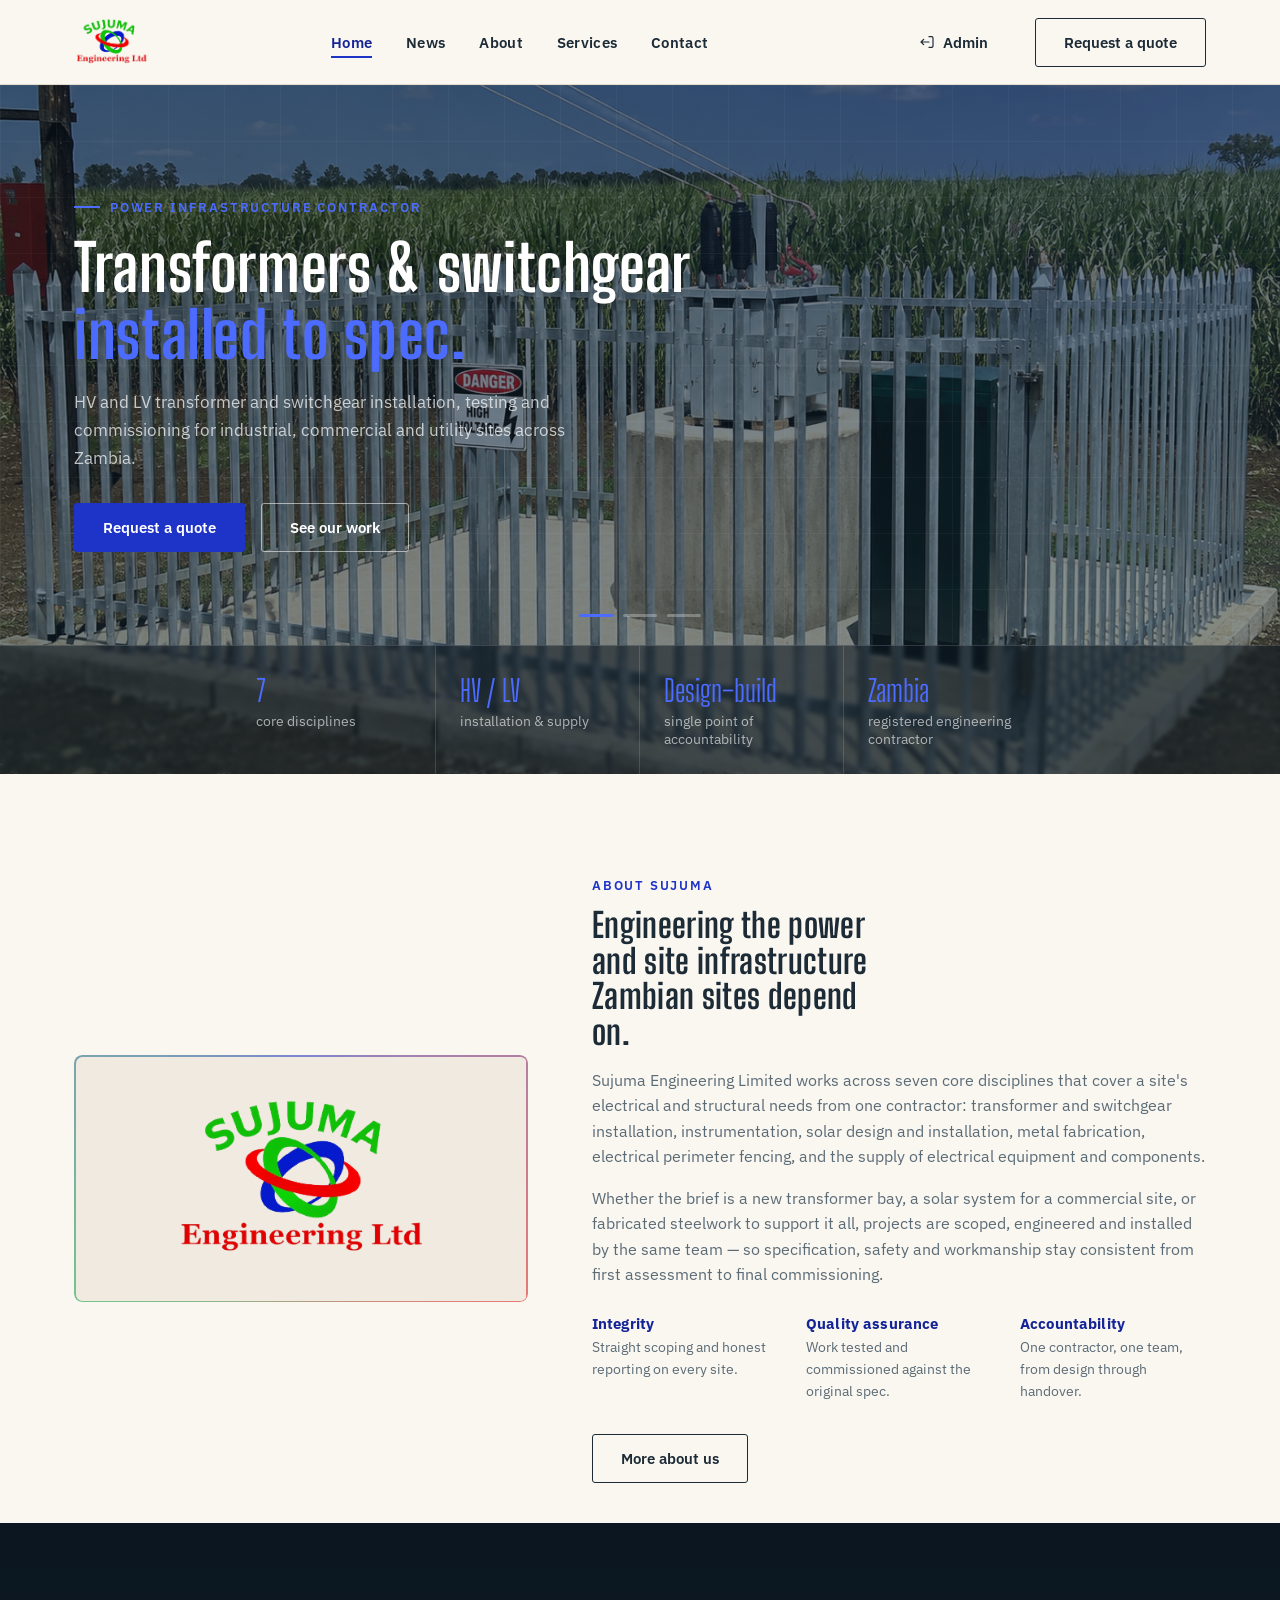
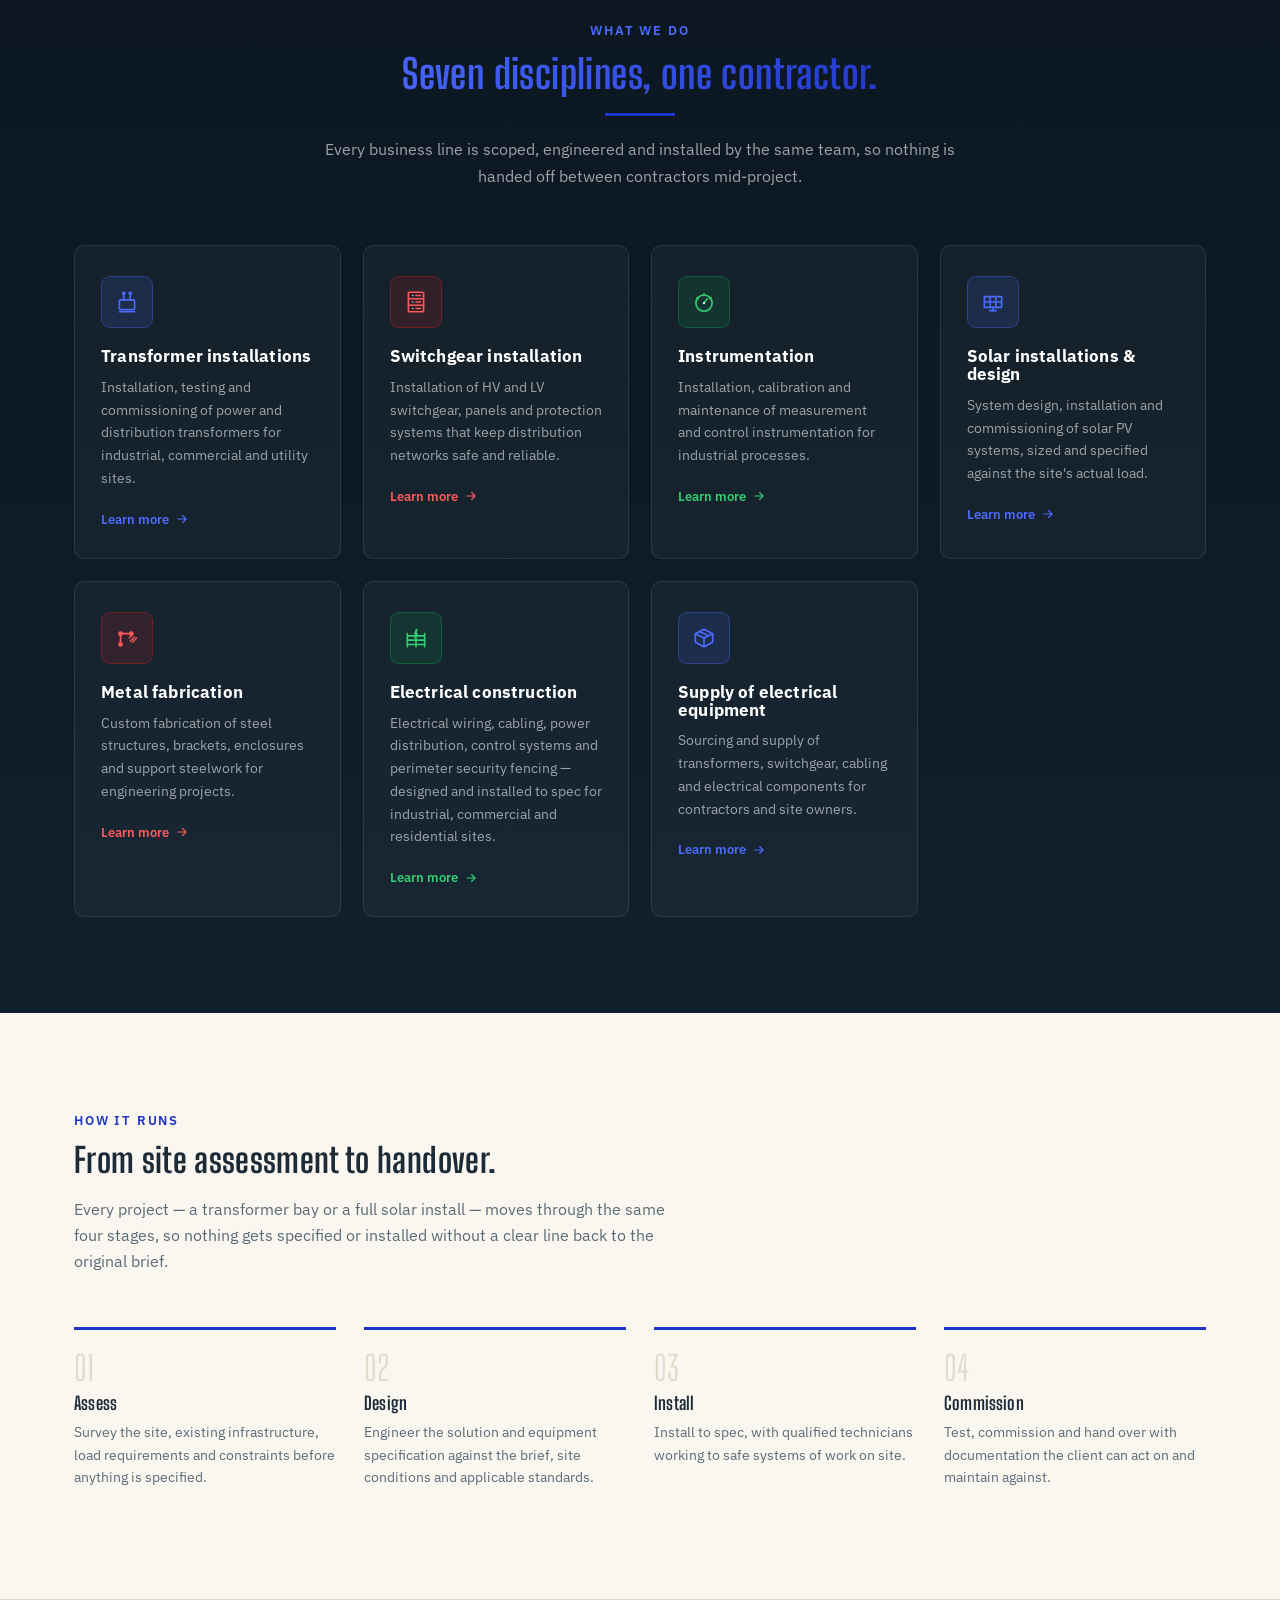
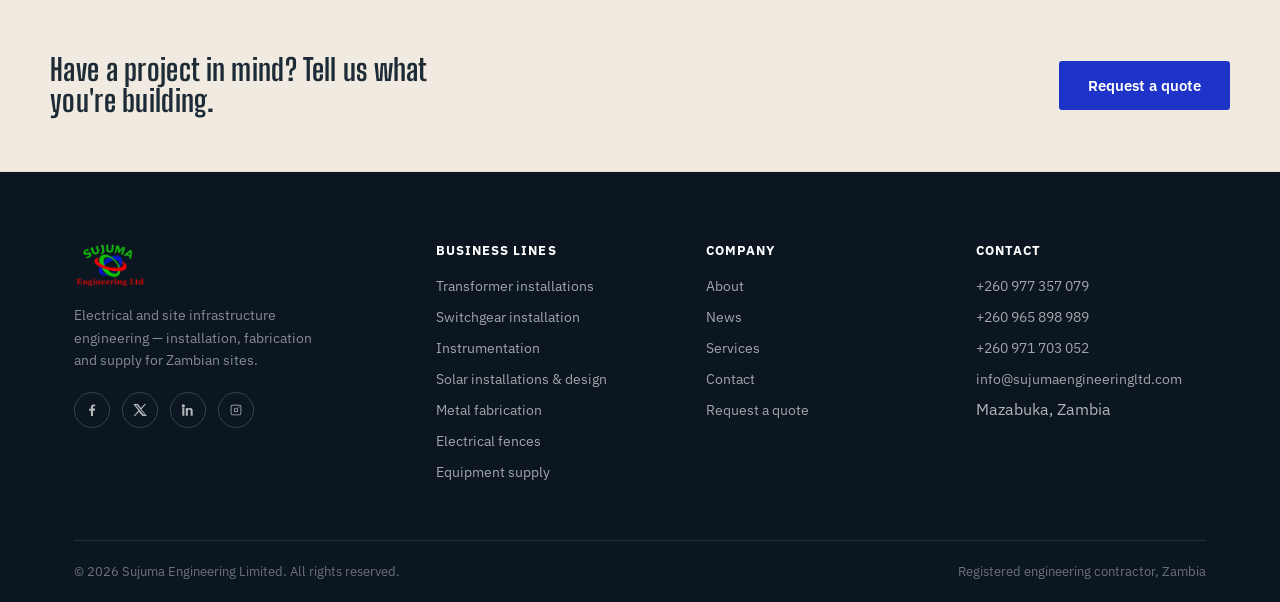
==== commit a3f5ff1a: "Update index.html" ====
--- a/index.html
+++ b/index.html
@@ -23,12 +23,12 @@
       <a href="contact.html">Contact</a>
     </nav>
     <div class="nav-cta">
-      <a href="login.html" class="btn btn-login" title="Staff sign in">
+      <a href="https://admin.sujumaengineeringlimited.com/index" class="btn btn-login" title="Staff sign in">
         <svg viewBox="0 0 24 24" fill="none" stroke="currentColor" stroke-width="1.8" stroke-linecap="round" stroke-linejoin="round" aria-hidden="true" width="16" height="16">
           <path d="M15 12H3M3 12l4-4M3 12l4 4"/>
           <path d="M15 4h4a2 2 0 0 1 2 2v12a2 2 0 0 1-2 2h-4"/>
         </svg>
-        Login
+        Admin
       </a>
       <a href="contact.html" class="btn btn-outline">Request a quote</a>
       <button class="nav-toggle" aria-label="Toggle menu" aria-expanded="false" id="nav-toggle">
@@ -393,4 +393,4 @@
 
 <script src="js/main.js"></script>
 </body>
-</html>+</html>
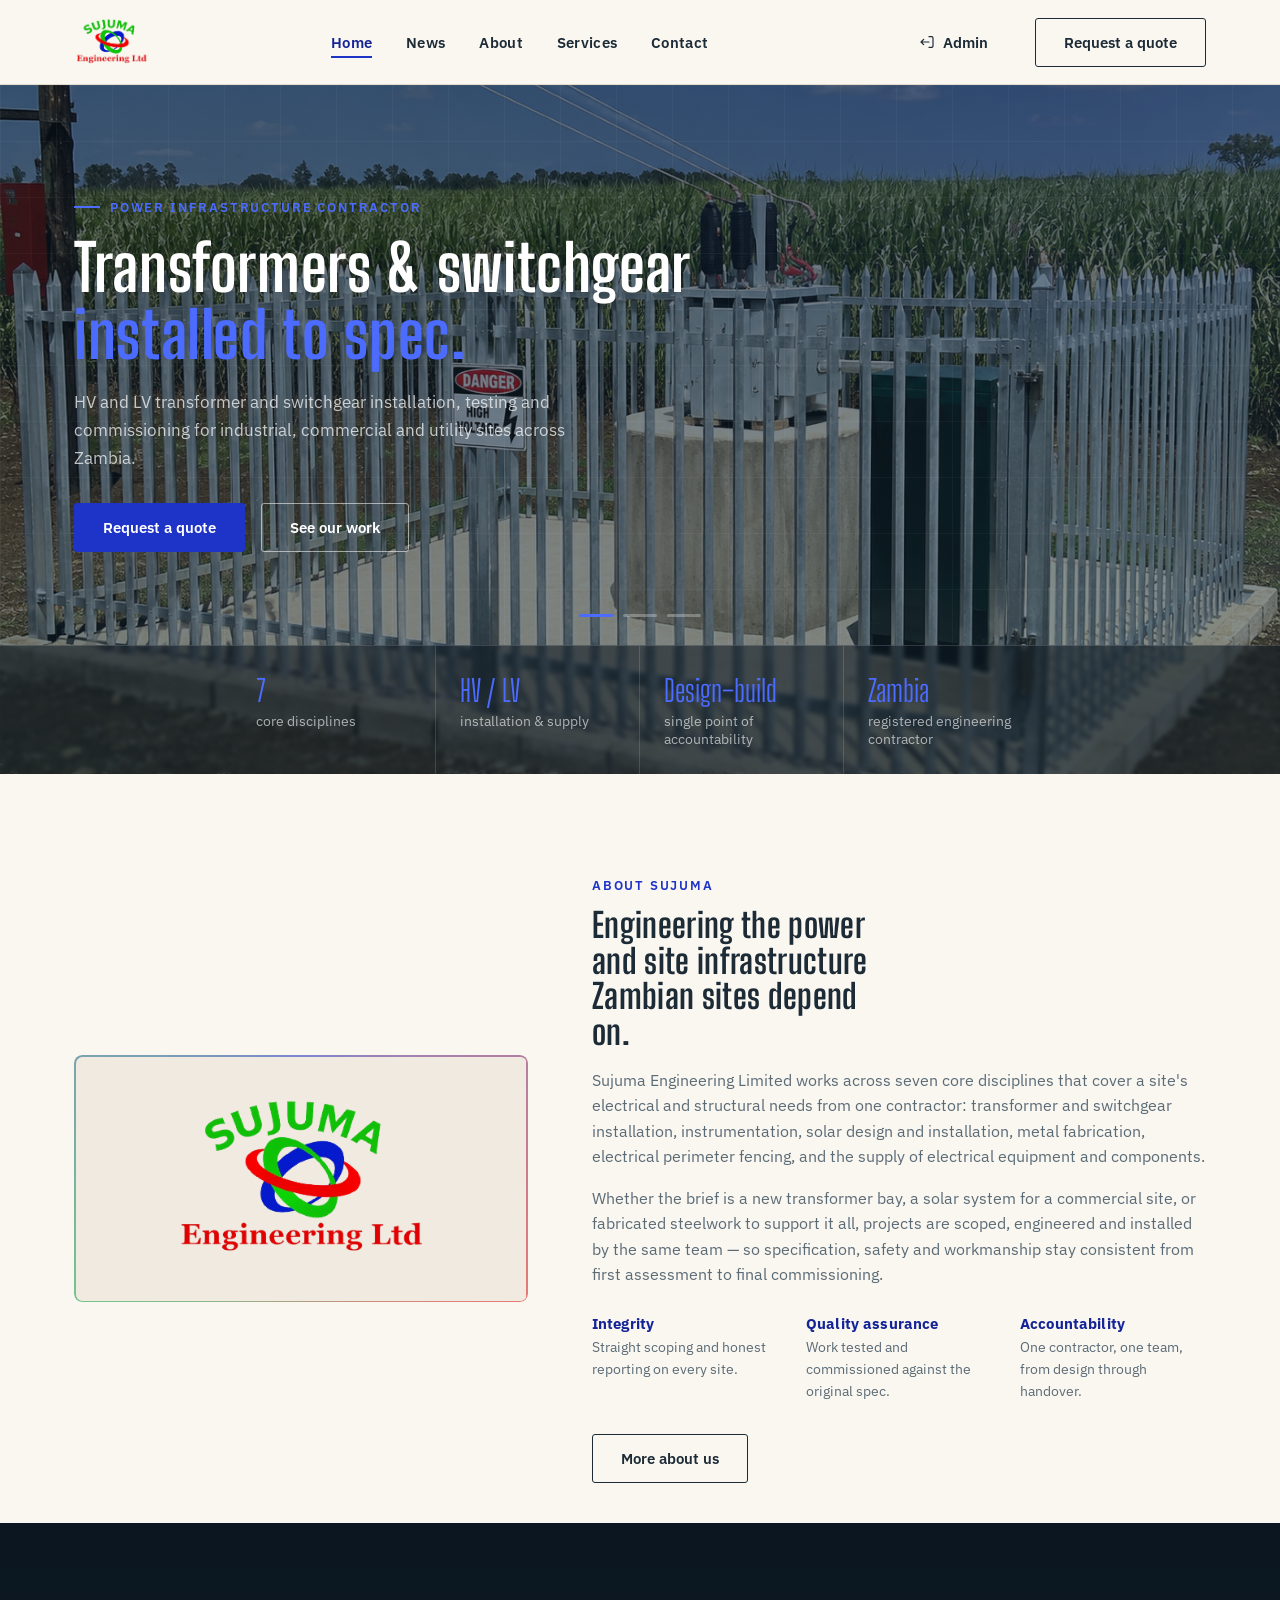
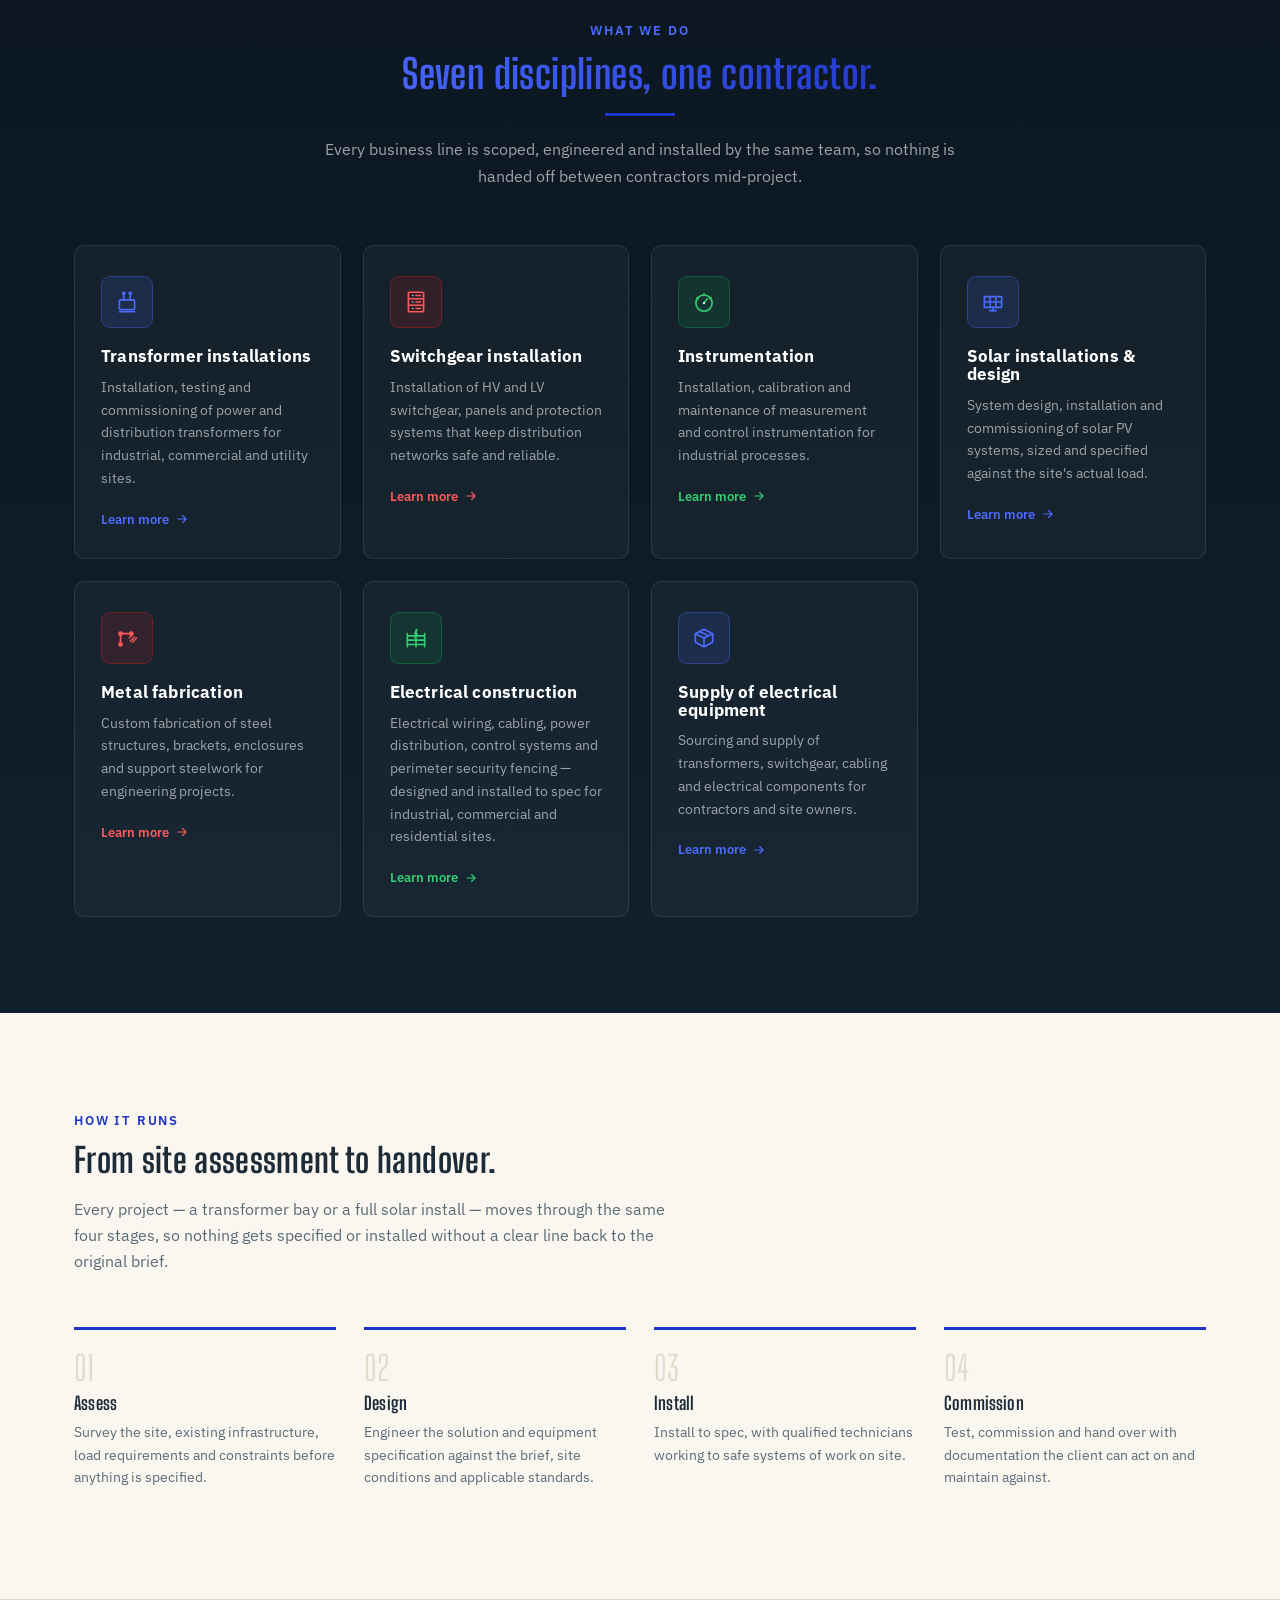
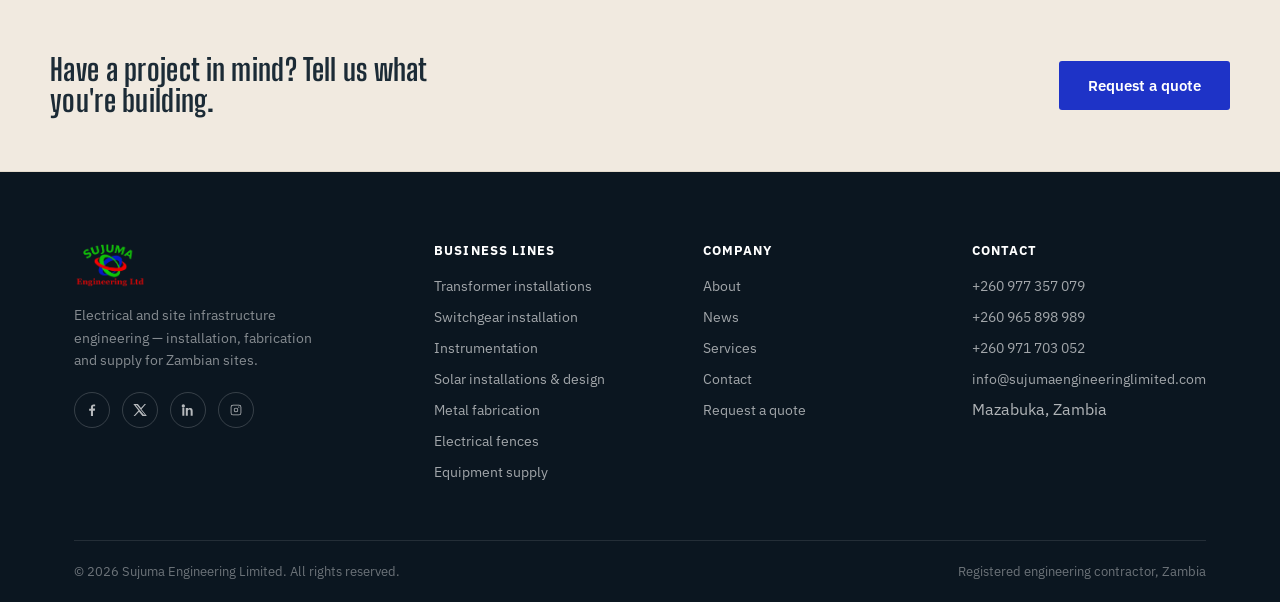
==== commit 5f0df8f9: "Update index.html" ====
--- a/index.html
+++ b/index.html
@@ -23,7 +23,7 @@
       <a href="contact.html">Contact</a>
     </nav>
     <div class="nav-cta">
-      <a href="https://admin.sujumaengineeringlimited.com/index" class="btn btn-login" title="Staff sign in">
+      <a href="https://admin.sujumaengineeringlimited.com/index.html" class="btn btn-login" title="Staff sign in">
         <svg viewBox="0 0 24 24" fill="none" stroke="currentColor" stroke-width="1.8" stroke-linecap="round" stroke-linejoin="round" aria-hidden="true" width="16" height="16">
           <path d="M15 12H3M3 12l4-4M3 12l4 4"/>
           <path d="M15 4h4a2 2 0 0 1 2 2v12a2 2 0 0 1-2 2h-4"/>
@@ -379,7 +379,7 @@
           <li><a href="tel:+260977357079">+260 977 357 079</a></li>
           <li><a href="tel:+260965898989">+260 965 898 989</a></li>
           <li><a href="tel:+260971703052">+260 971 703 052</a></li>
-          <li><a href="mailto:info@sujumaengineeringltd.com">info@sujumaengineeringltd.com</a></li>
+          <li><a href="mailto:info@sujumaengineeringlimited.com">info@sujumaengineeringlimited.com</a></li>
           <li>Mazabuka, Zambia</li>
         </ul>
       </div>
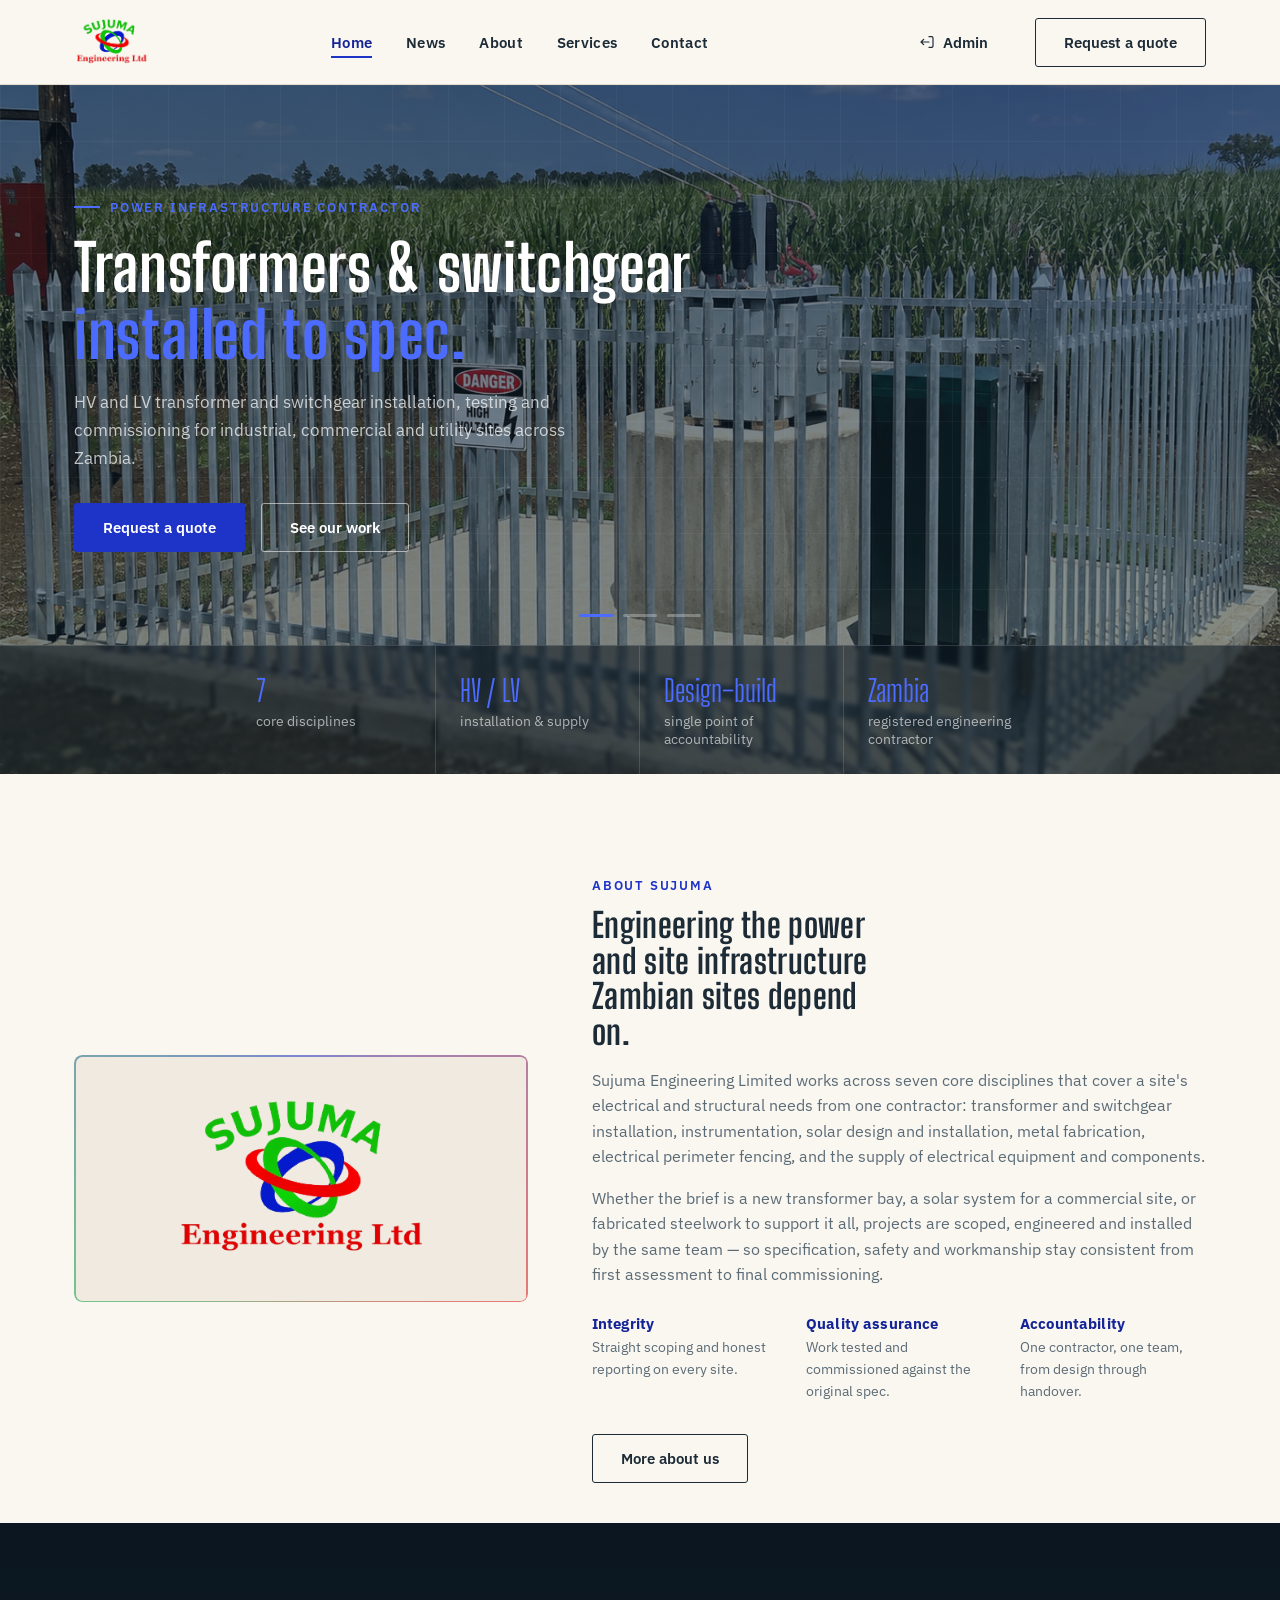
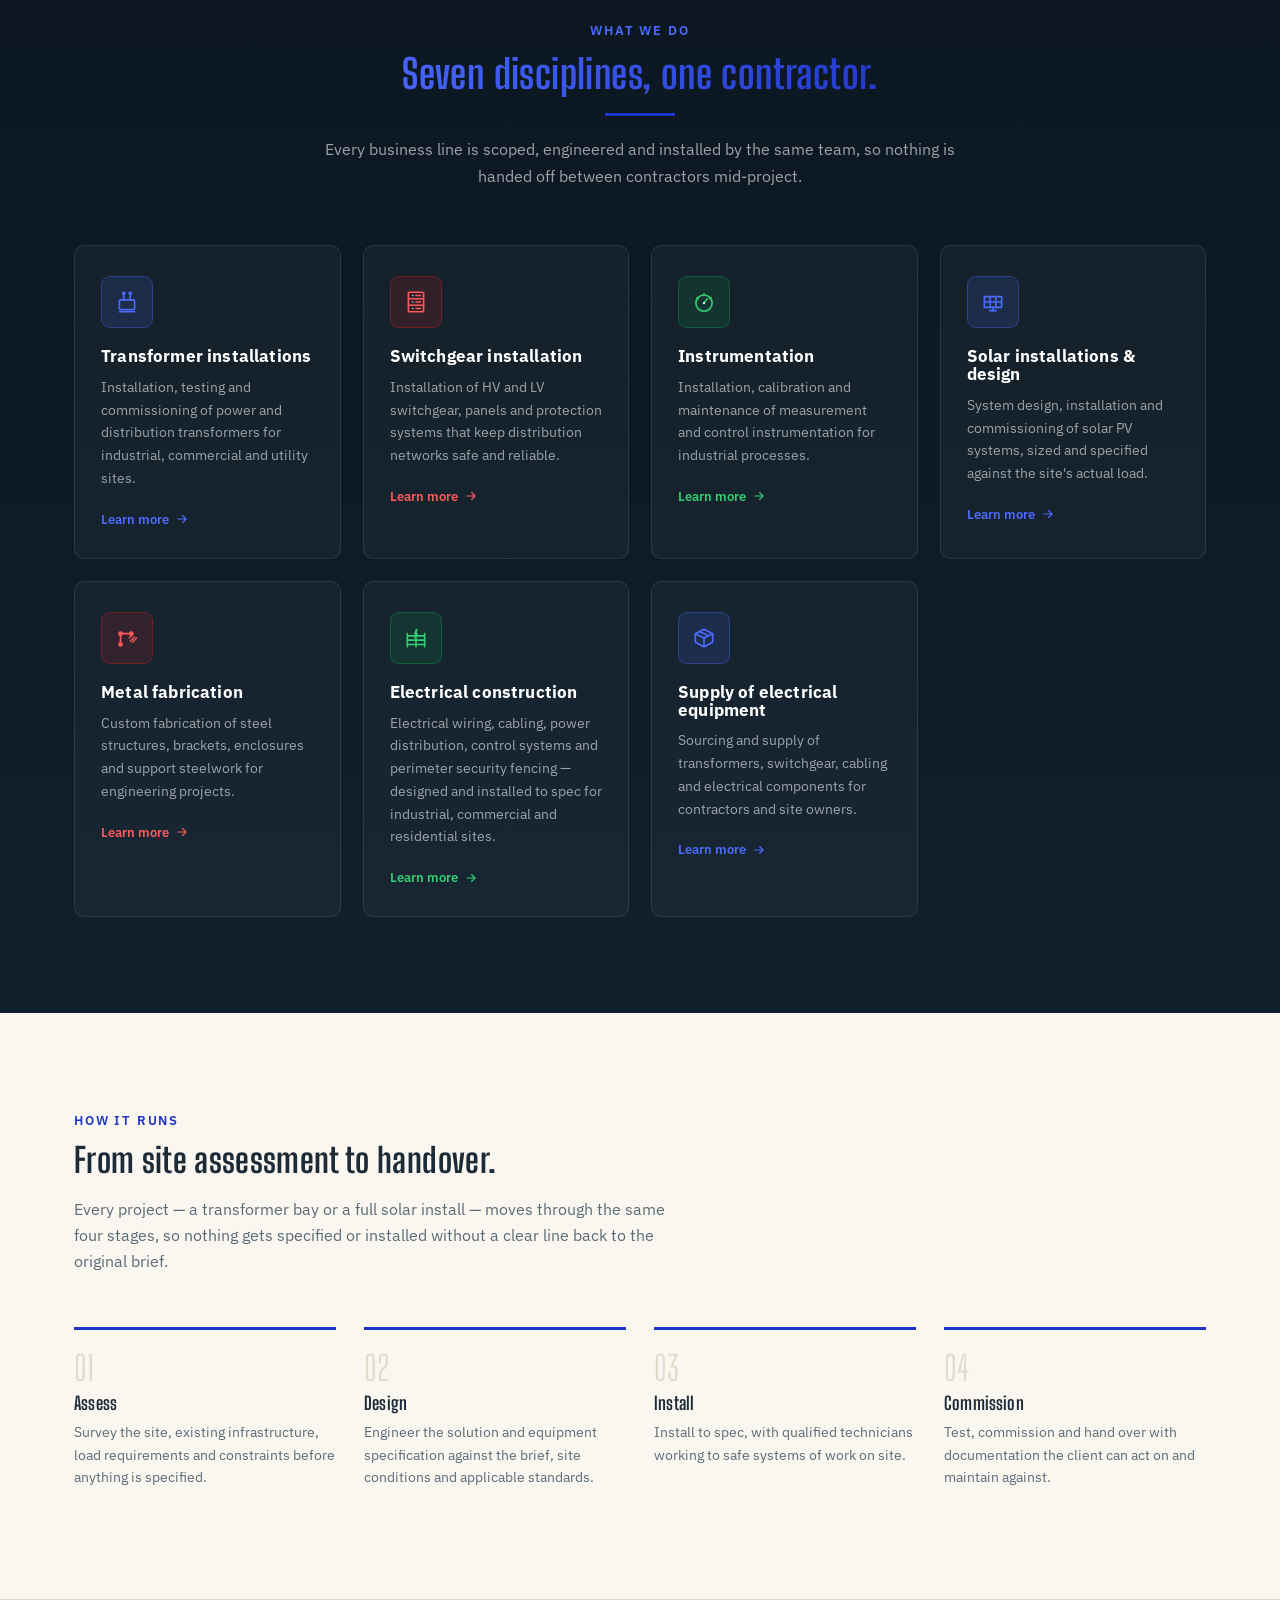
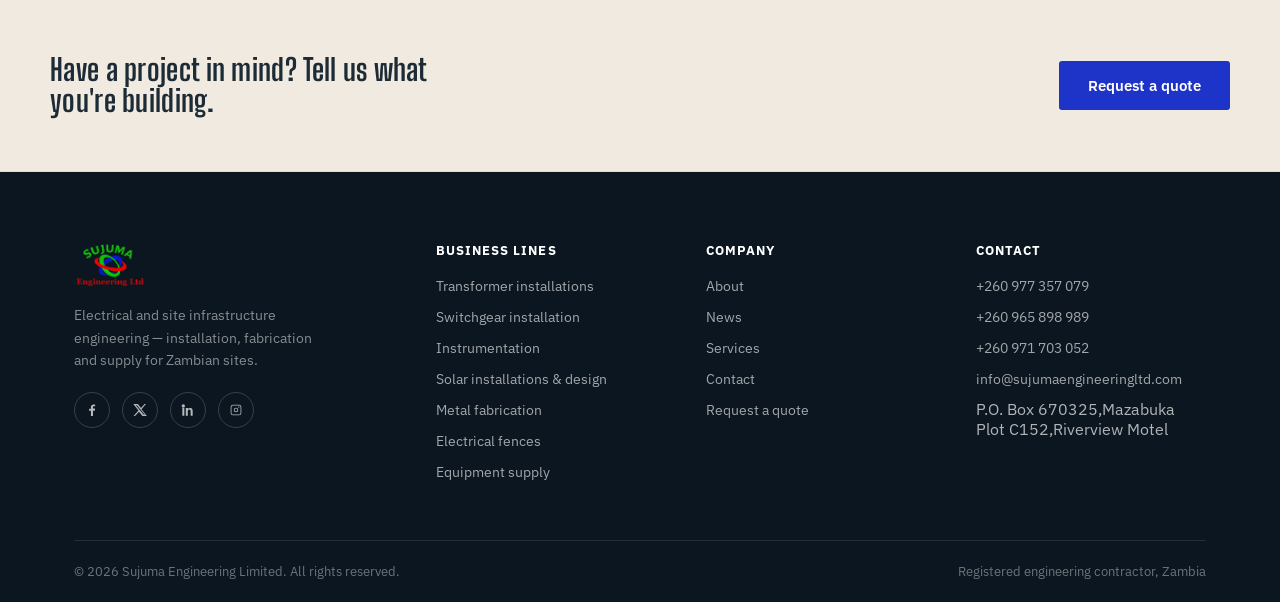
==== commit f17728c9: "address update" ====
--- a/index.html
+++ b/index.html
@@ -23,7 +23,7 @@
       <a href="contact.html">Contact</a>
     </nav>
     <div class="nav-cta">
-      <a href="https://admin.sujumaengineeringlimited.com/index.html" class="btn btn-login" title="Staff sign in">
+      <a href="https://admin.sujumaengineeringlimited.com/index" class="btn btn-login" title="Staff sign in">
         <svg viewBox="0 0 24 24" fill="none" stroke="currentColor" stroke-width="1.8" stroke-linecap="round" stroke-linejoin="round" aria-hidden="true" width="16" height="16">
           <path d="M15 12H3M3 12l4-4M3 12l4 4"/>
           <path d="M15 4h4a2 2 0 0 1 2 2v12a2 2 0 0 1-2 2h-4"/>
@@ -379,8 +379,8 @@
           <li><a href="tel:+260977357079">+260 977 357 079</a></li>
           <li><a href="tel:+260965898989">+260 965 898 989</a></li>
           <li><a href="tel:+260971703052">+260 971 703 052</a></li>
-          <li><a href="mailto:info@sujumaengineeringlimited.com">info@sujumaengineeringlimited.com</a></li>
-          <li>Mazabuka, Zambia</li>
+          <li><a href="mailto:info@sujumaengineeringltd.com">info@sujumaengineeringltd.com</a></li>
+          <li>P.O. Box 670325,Mazabuka Plot C152,Riverview Motel</li>
         </ul>
       </div>
     </div>
@@ -393,4 +393,4 @@
 
 <script src="js/main.js"></script>
 </body>
-</html>
+</html>
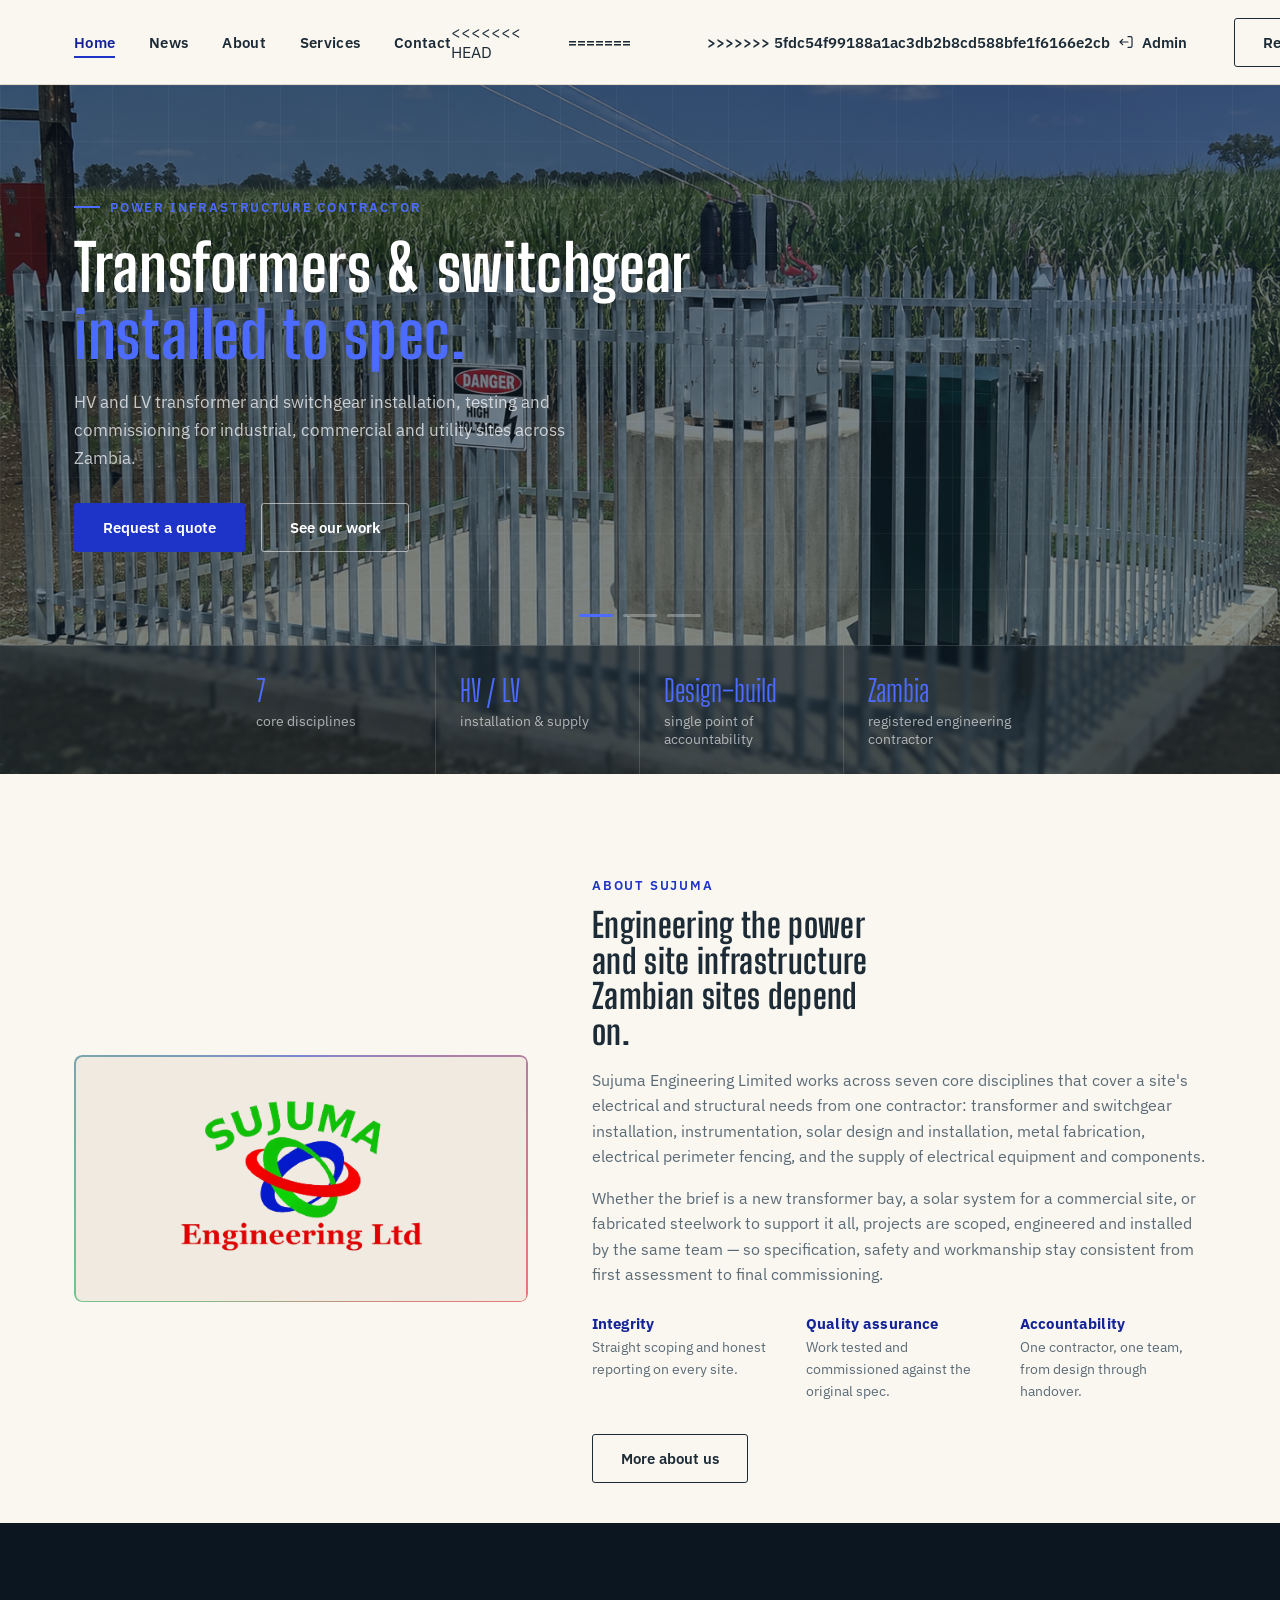
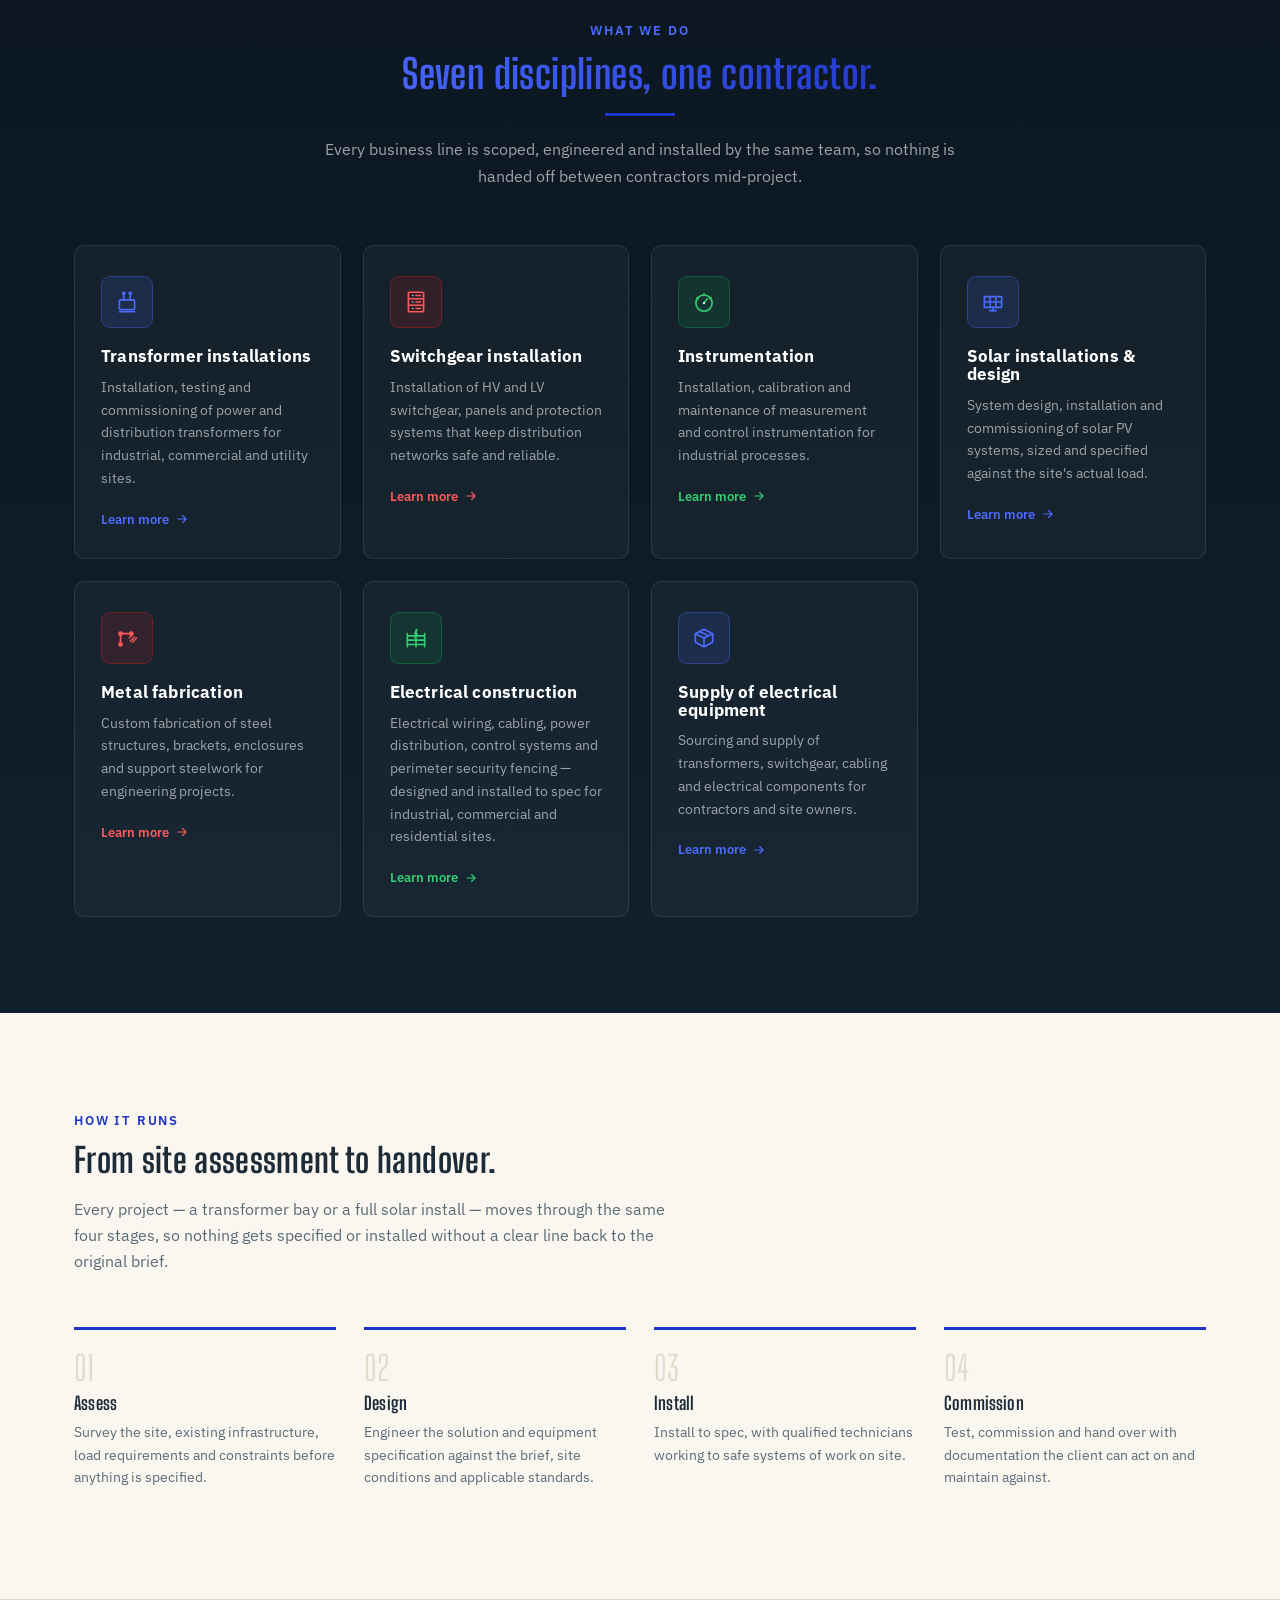
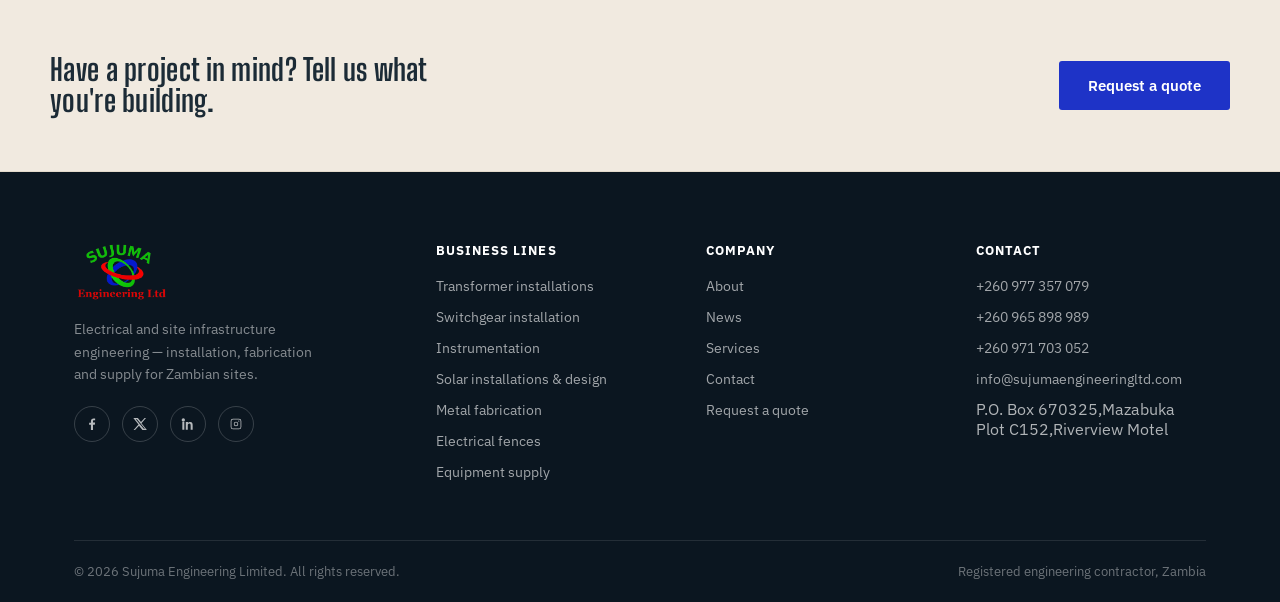
==== commit 97feff4f: "Merge branch 'main' of https://github.com/sujumaweb/sujuma" ====
--- a/index.html
+++ b/index.html
@@ -23,7 +23,11 @@
       <a href="contact.html">Contact</a>
     </nav>
     <div class="nav-cta">
+<<<<<<< HEAD
       <a href="https://admin.sujumaengineeringlimited.com/index" class="btn btn-login" title="Staff sign in">
+=======
+      <a href="https://admin.sujumaengineeringlimited.com/index.html" class="btn btn-login" title="Staff sign in">
+>>>>>>> 5fdc54f99188a1ac3db2b8cd588bfe1f6166e2cb
         <svg viewBox="0 0 24 24" fill="none" stroke="currentColor" stroke-width="1.8" stroke-linecap="round" stroke-linejoin="round" aria-hidden="true" width="16" height="16">
           <path d="M15 12H3M3 12l4-4M3 12l4 4"/>
           <path d="M15 4h4a2 2 0 0 1 2 2v12a2 2 0 0 1-2 2h-4"/>
@@ -393,4 +397,4 @@
 
 <script src="js/main.js"></script>
 </body>
-</html>+</html>
--- a/css/style.css
+++ b/css/style.css
@@ -113,7 +113,7 @@
   height: 84px;
 }
 .logo{ display:flex; align-items:center; gap:12px; }
-.logo img{ height: 46px; width:auto; }
+.logo img{ height: 60px; width:auto; }
 .nav-links{ display:flex; align-items:center; gap:34px; }
 .nav-links a{
   font-weight:600; font-size:14.5px; letter-spacing:.02em;
@@ -598,7 +598,7 @@
   padding-bottom: 48px;
   border-bottom: 1px solid rgba(255,255,255,.1);
 }
-.footer-brand .logo img{ height:44px; }
+.footer-brand .logo img{ height:58px; }
 .footer-brand p{ color: rgba(255,255,255,.5); font-size: 13.8px; margin-top: 16px; max-width: 30ch; }
 .footer-social{ display:flex; gap:12px; margin-top: 20px; }
 .footer-social a{
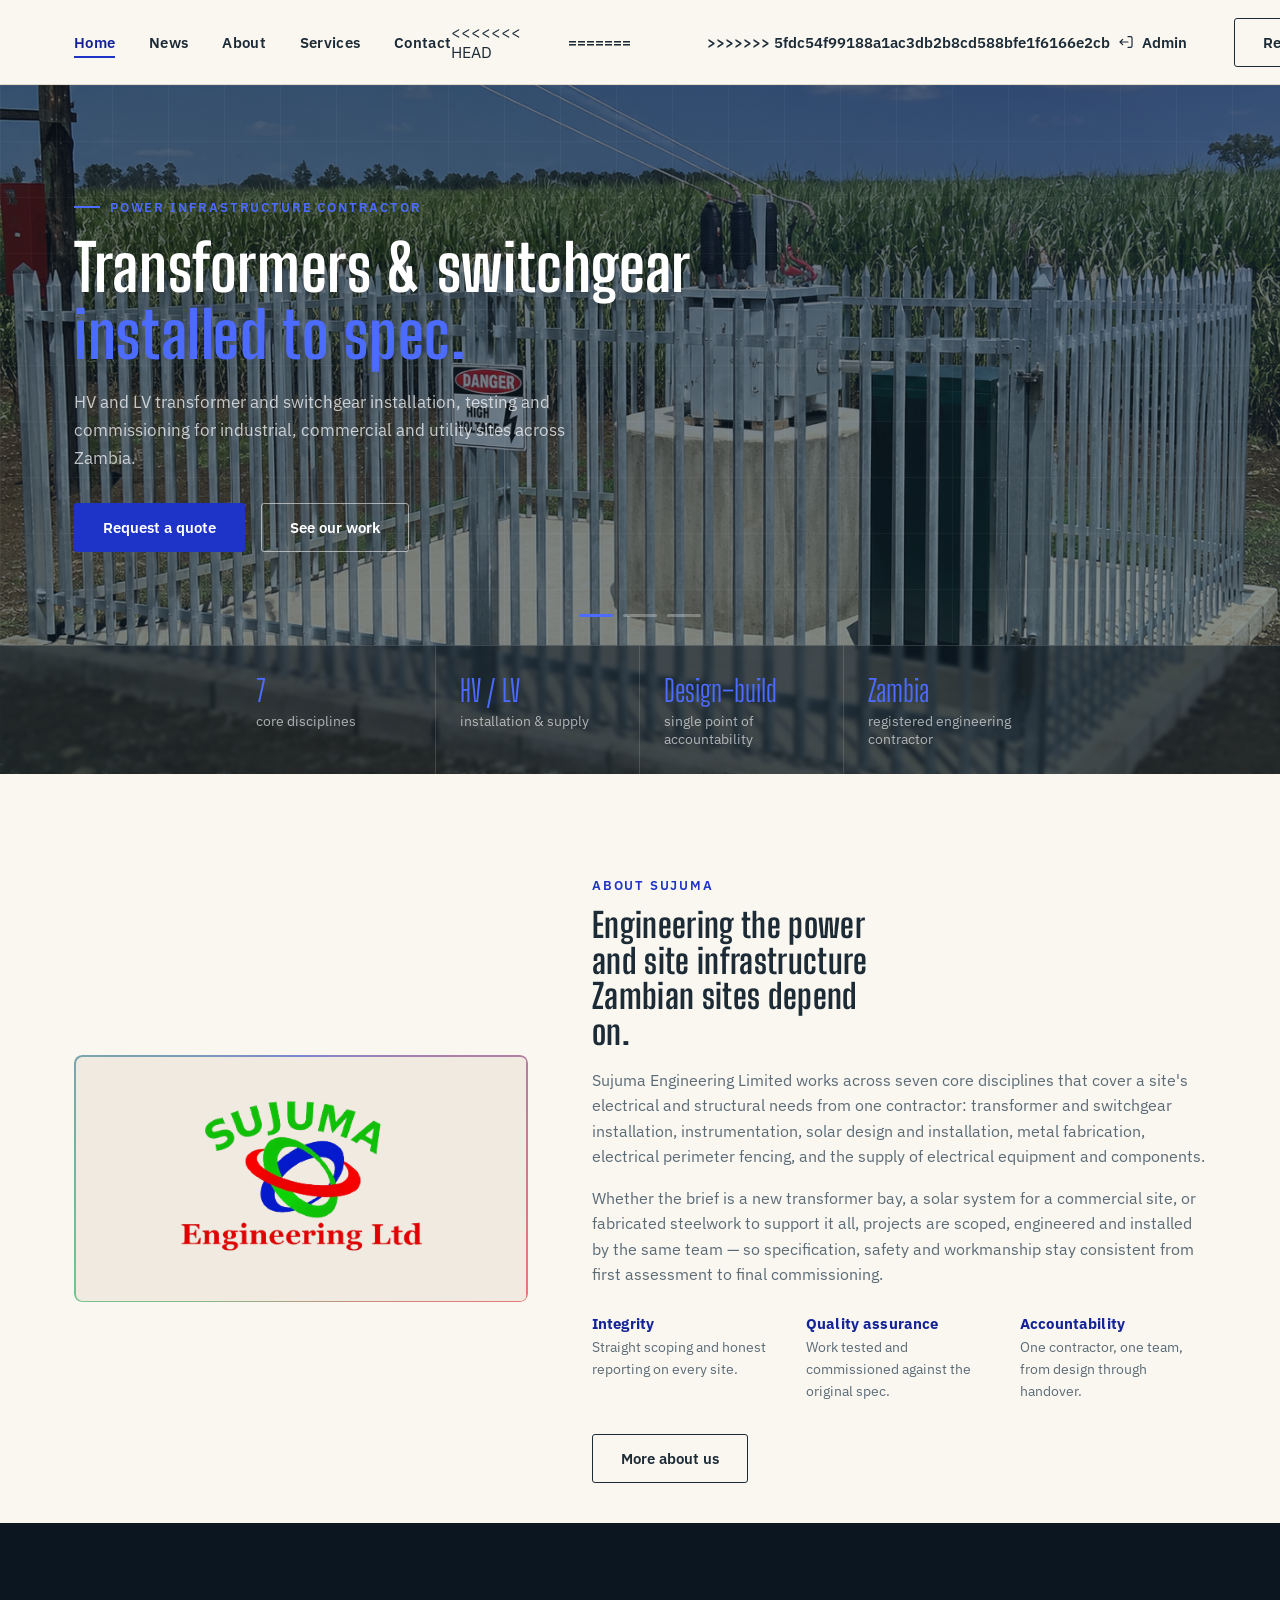
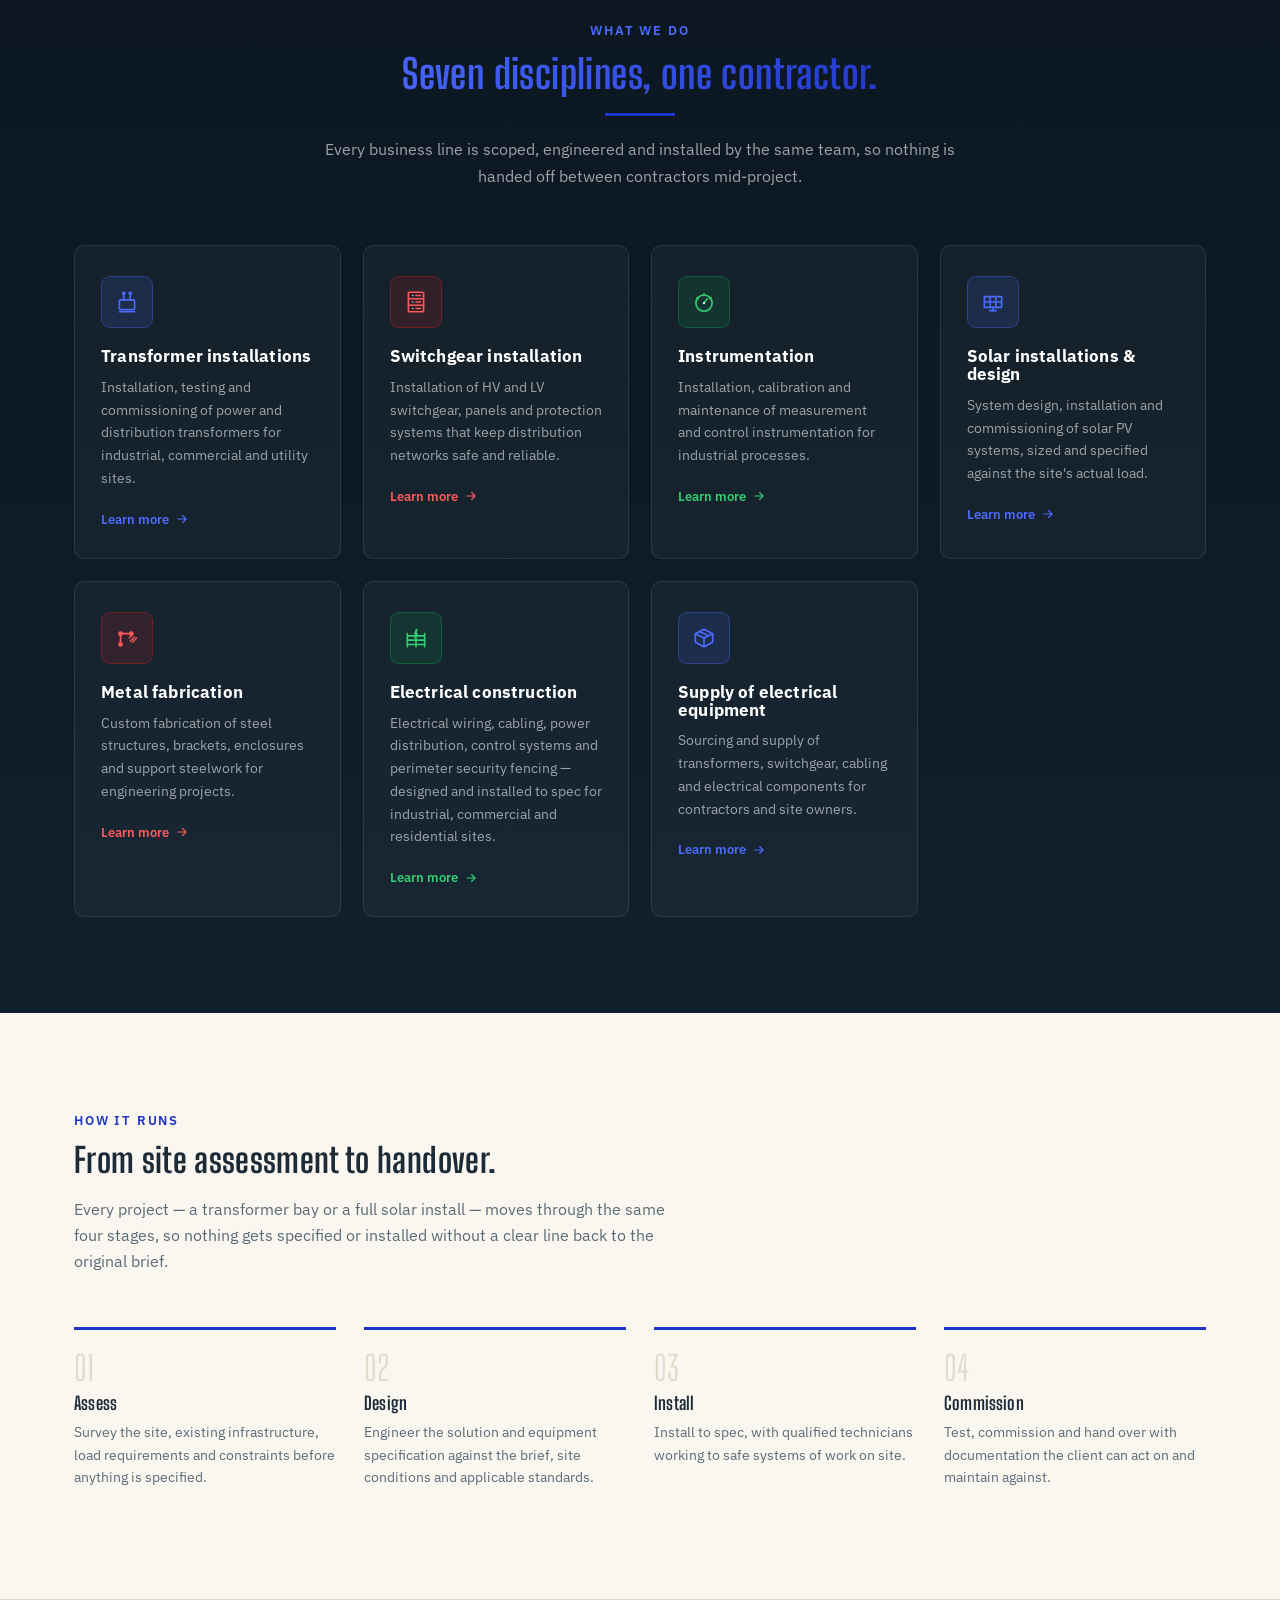
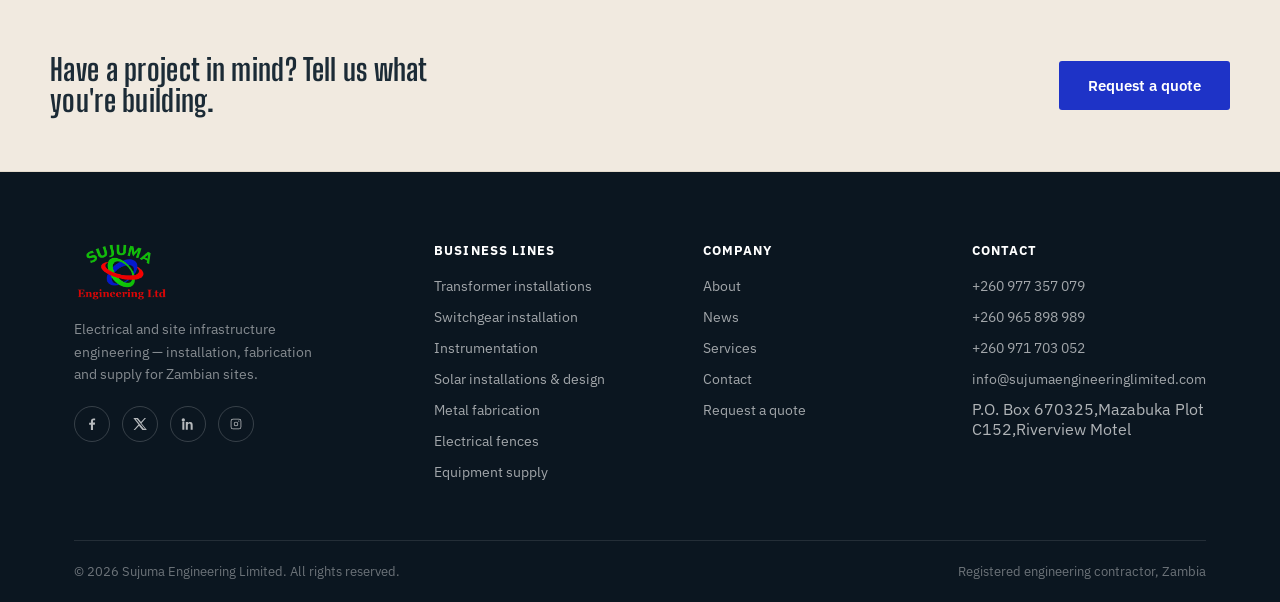
==== commit e4a8848a: "Merge branch 'main' of https://github.com/sujumaweb/sujuma" ====
--- a/index.html
+++ b/index.html
@@ -383,7 +383,7 @@
           <li><a href="tel:+260977357079">+260 977 357 079</a></li>
           <li><a href="tel:+260965898989">+260 965 898 989</a></li>
           <li><a href="tel:+260971703052">+260 971 703 052</a></li>
-          <li><a href="mailto:info@sujumaengineeringltd.com">info@sujumaengineeringltd.com</a></li>
+          <li><a href="mailto:info@sujumaengineeringlimited.com">info@sujumaengineeringlimited.com</a></li>
           <li>P.O. Box 670325,Mazabuka Plot C152,Riverview Motel</li>
         </ul>
       </div>
--- a/css/style.css
+++ b/css/style.css
@@ -801,4 +801,4 @@
   .section-pad{ padding: 64px 0; }
   .service-row{ padding: 48px 0; gap: 28px; }
   .service-row-details{ padding: 26px; }
-}+}
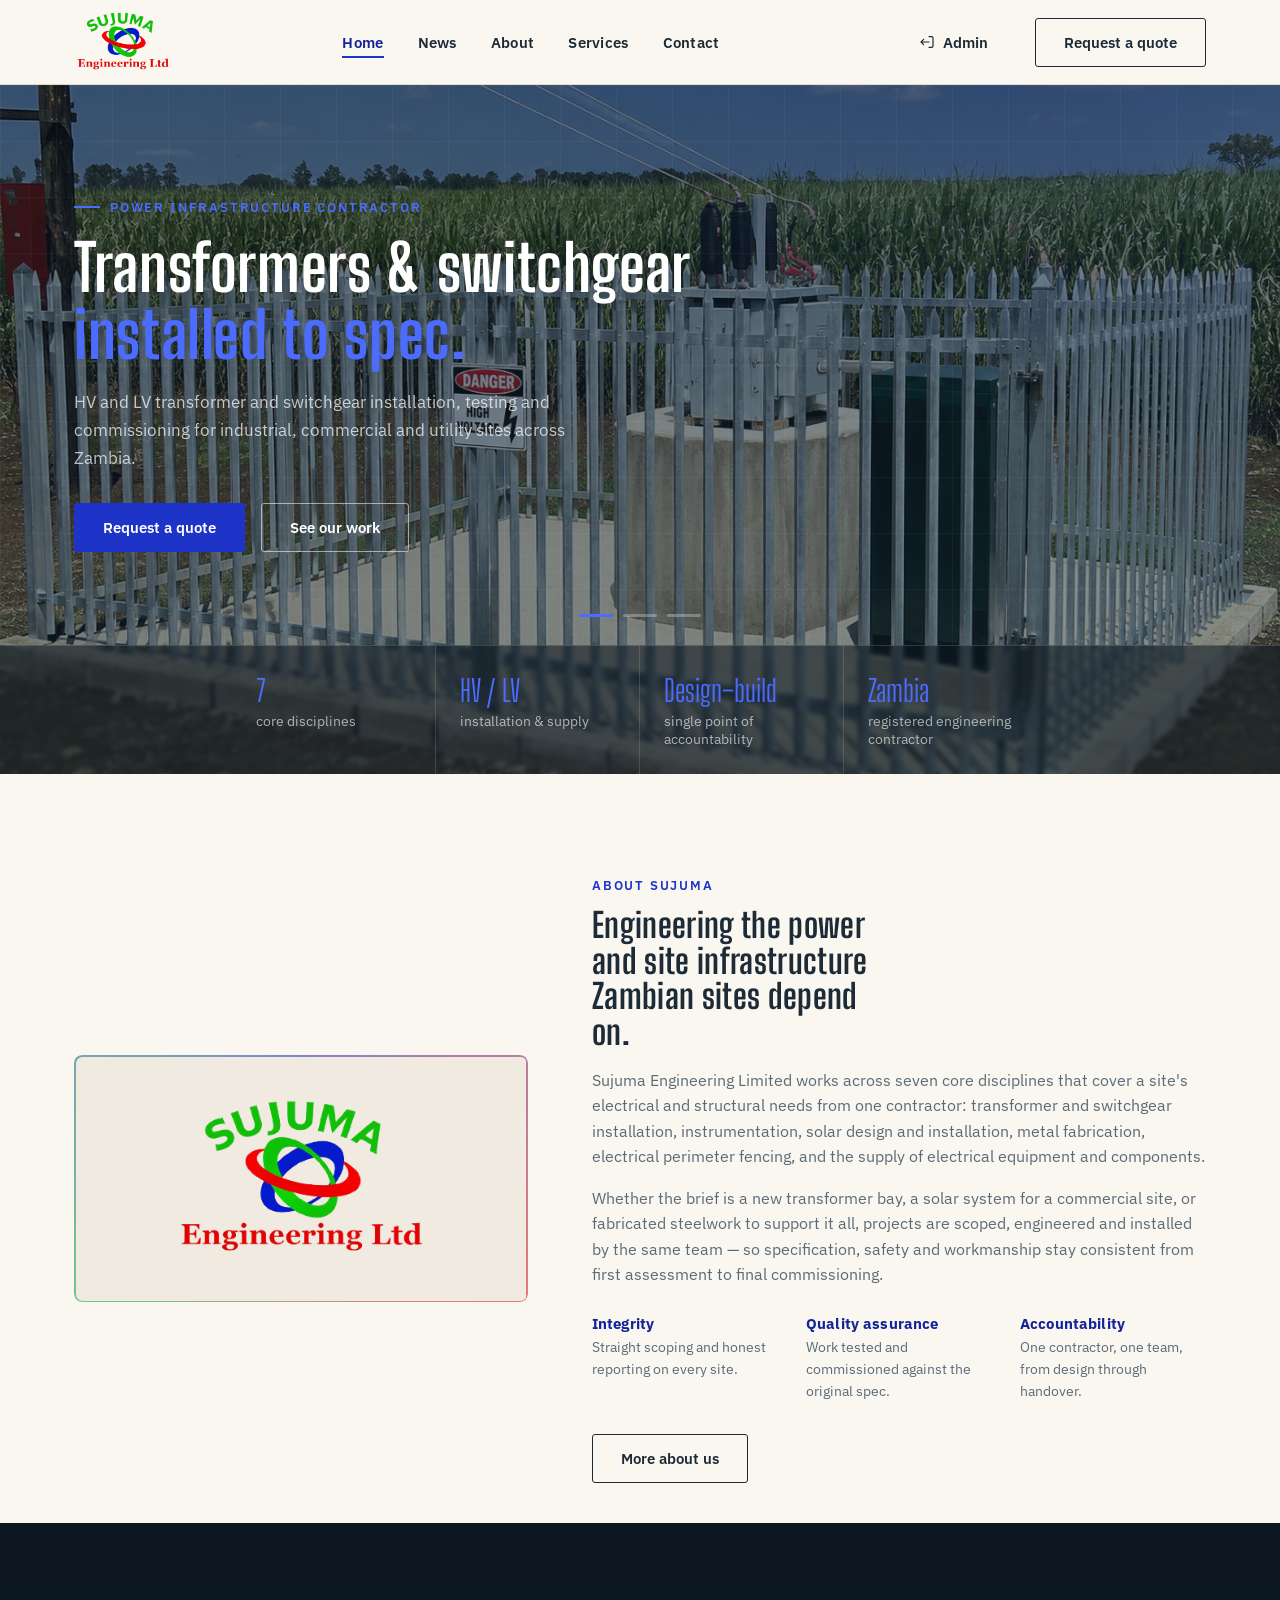
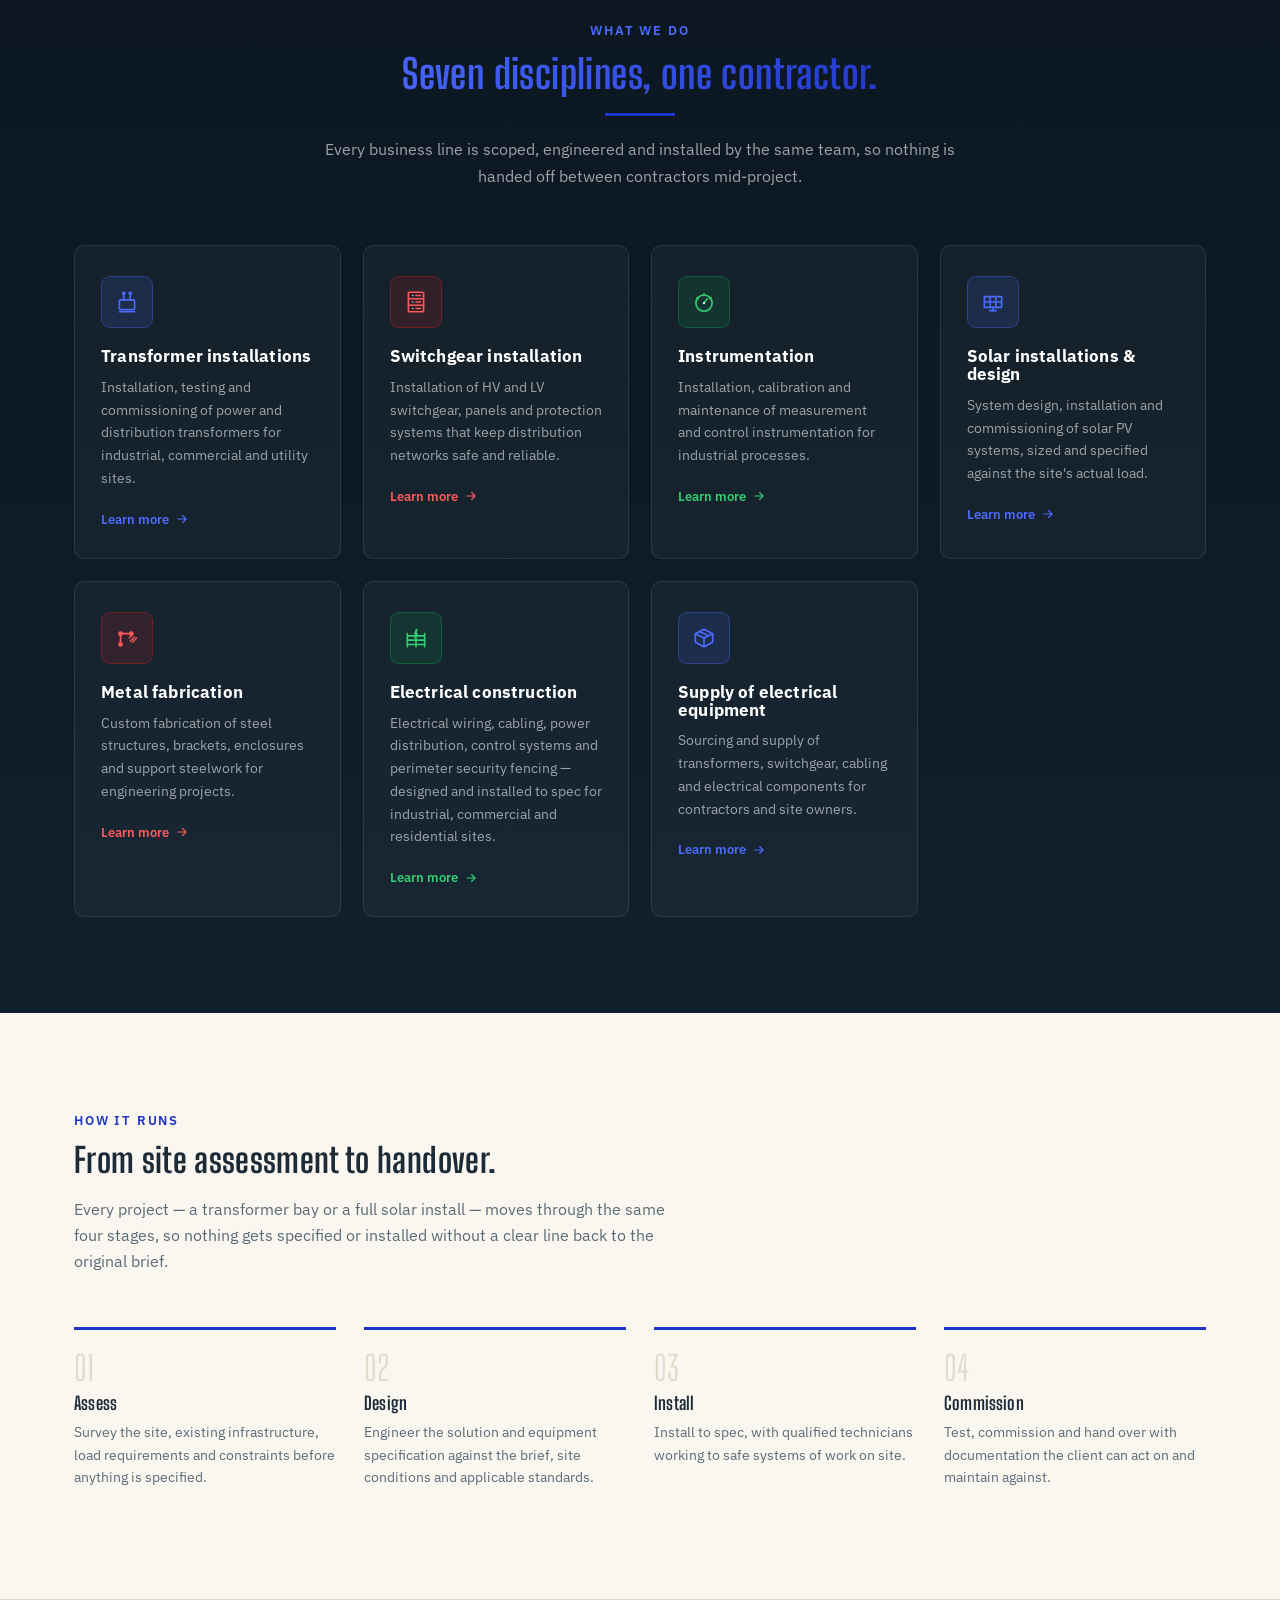
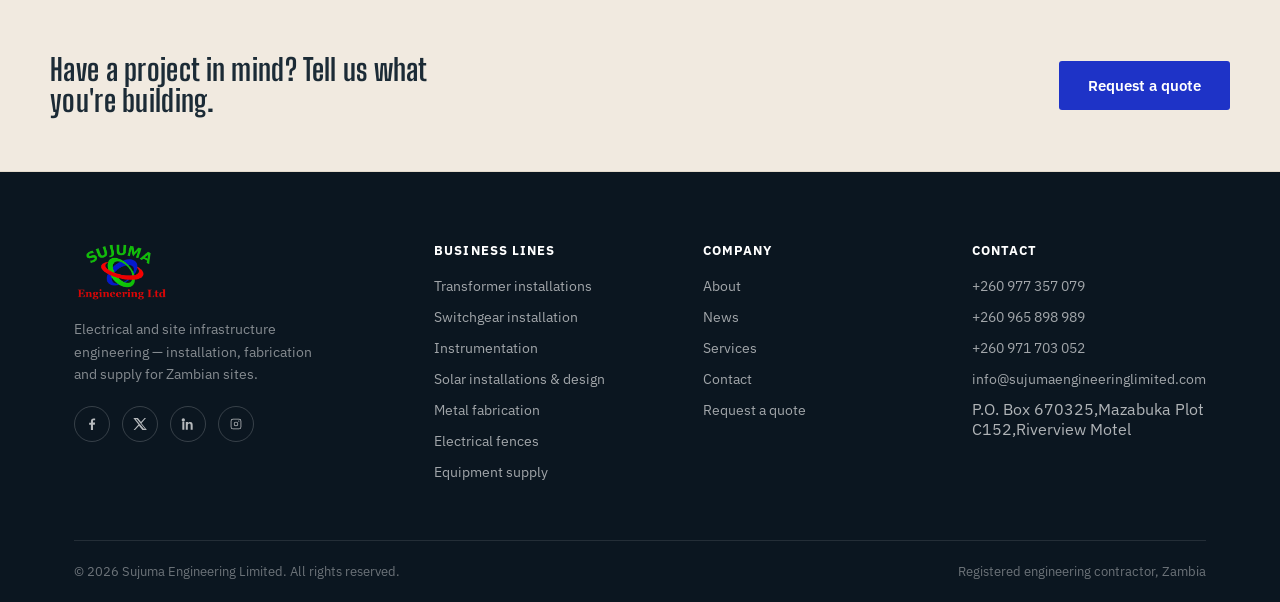
==== commit cbb9d550: "Remove leftover merge conflict markers from index.html" ====
--- a/index.html
+++ b/index.html
@@ -23,11 +23,7 @@
       <a href="contact.html">Contact</a>
     </nav>
     <div class="nav-cta">
-<<<<<<< HEAD
       <a href="https://admin.sujumaengineeringlimited.com/index" class="btn btn-login" title="Staff sign in">
-=======
-      <a href="https://admin.sujumaengineeringlimited.com/index.html" class="btn btn-login" title="Staff sign in">
->>>>>>> 5fdc54f99188a1ac3db2b8cd588bfe1f6166e2cb
         <svg viewBox="0 0 24 24" fill="none" stroke="currentColor" stroke-width="1.8" stroke-linecap="round" stroke-linejoin="round" aria-hidden="true" width="16" height="16">
           <path d="M15 12H3M3 12l4-4M3 12l4 4"/>
           <path d="M15 4h4a2 2 0 0 1 2 2v12a2 2 0 0 1-2 2h-4"/>
@@ -397,4 +393,4 @@
 
 <script src="js/main.js"></script>
 </body>
-</html>
+</html>
